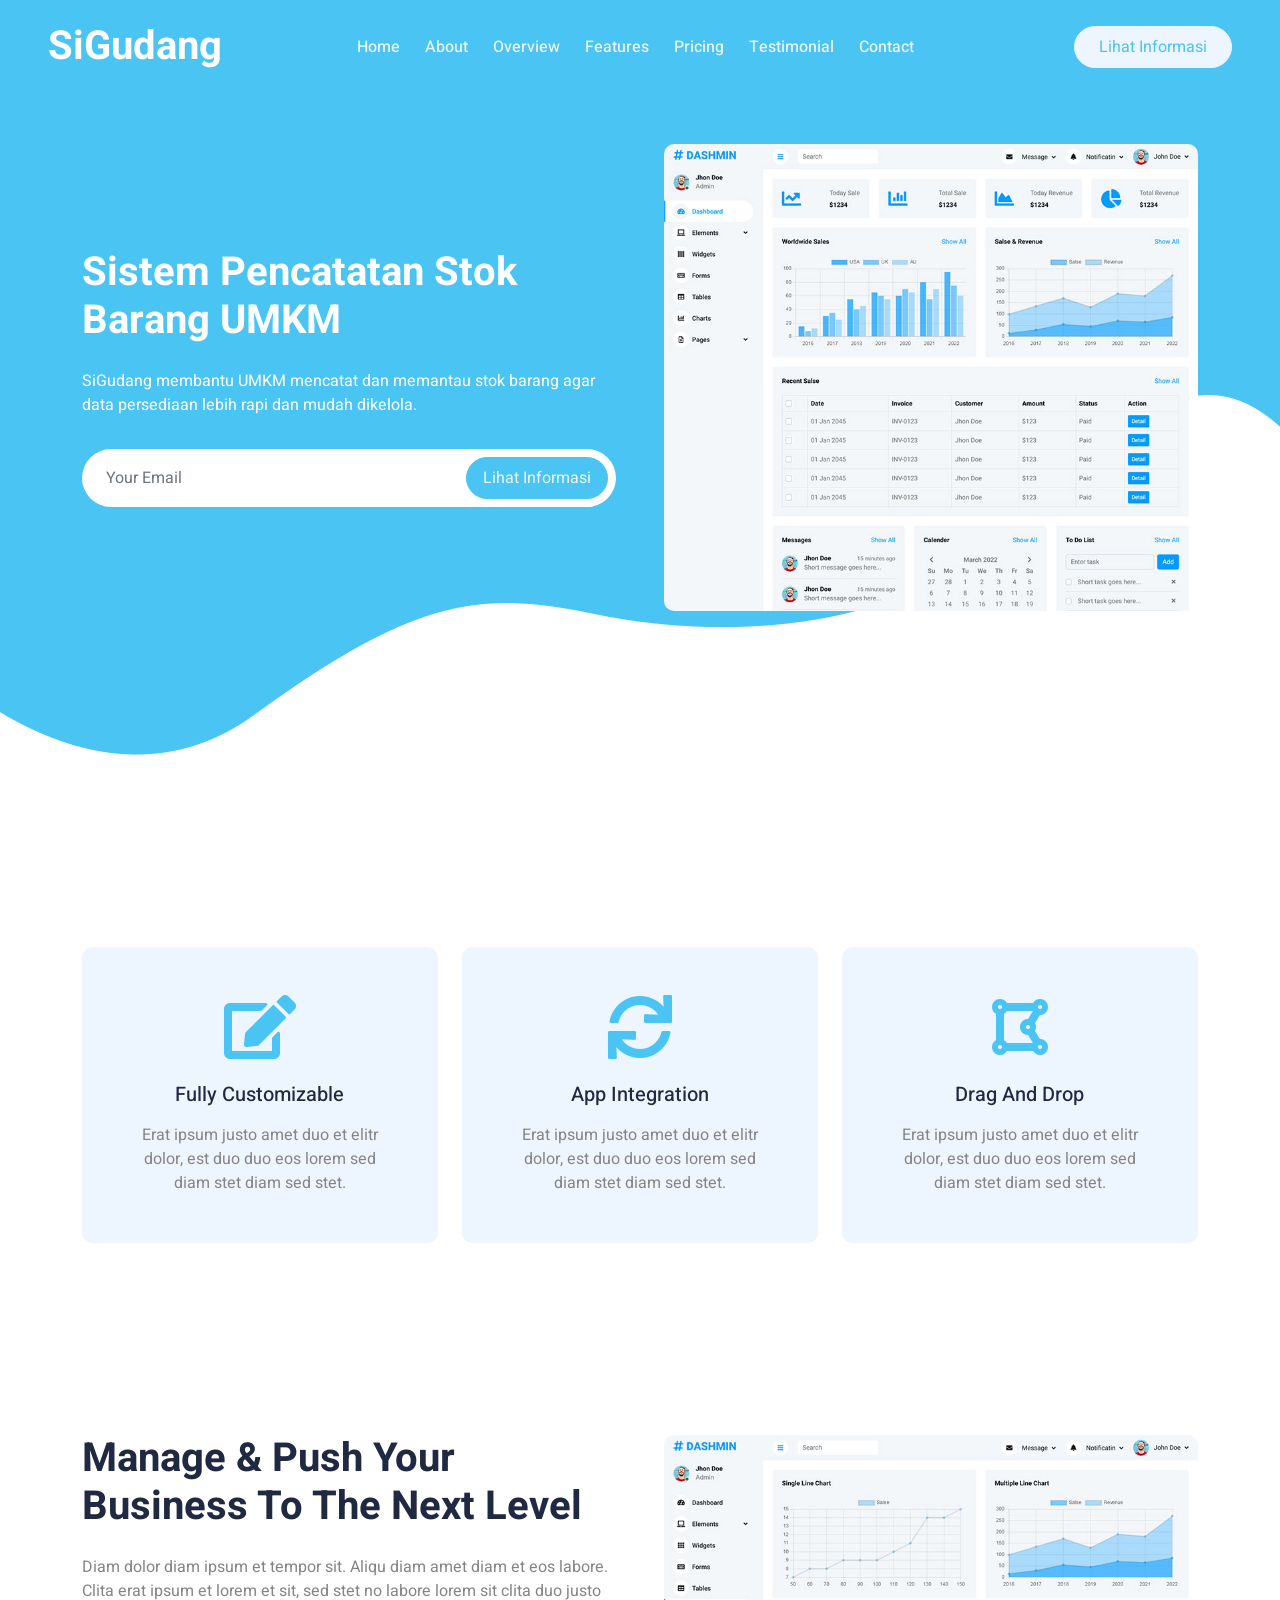
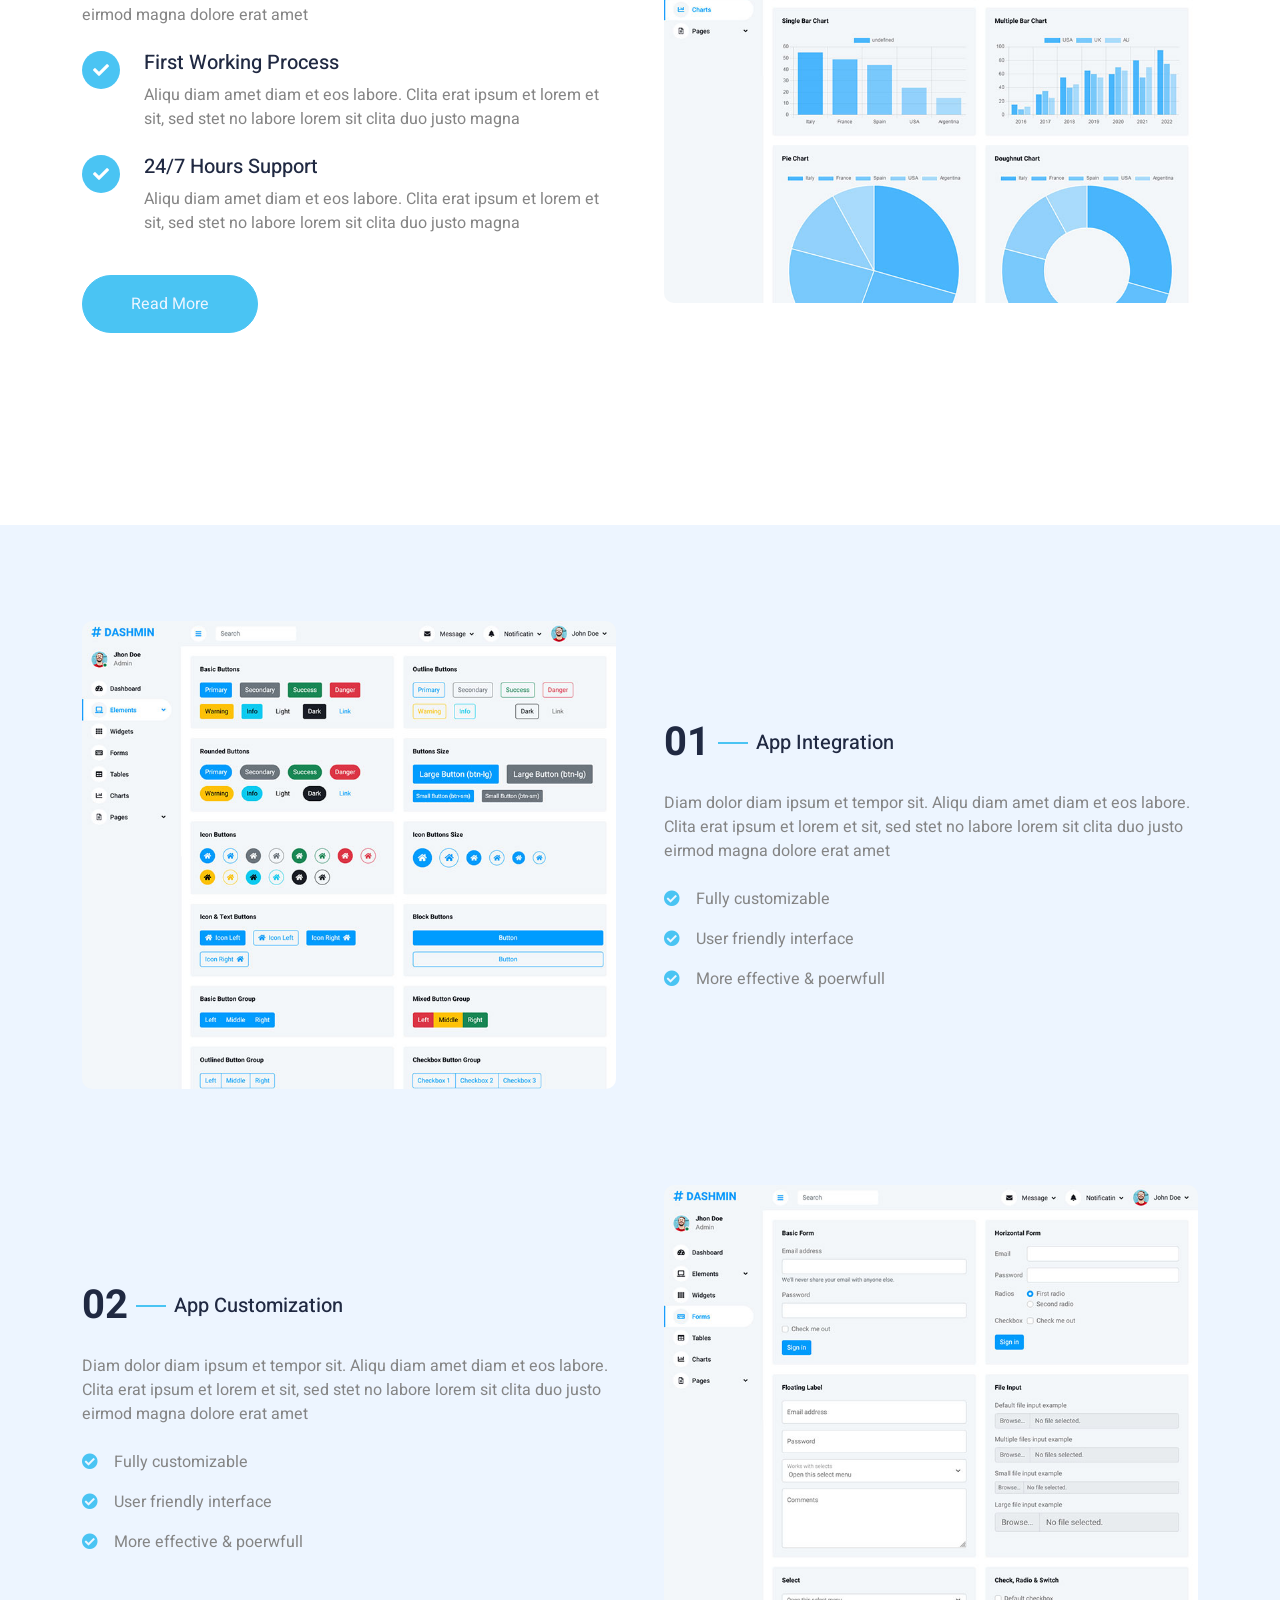
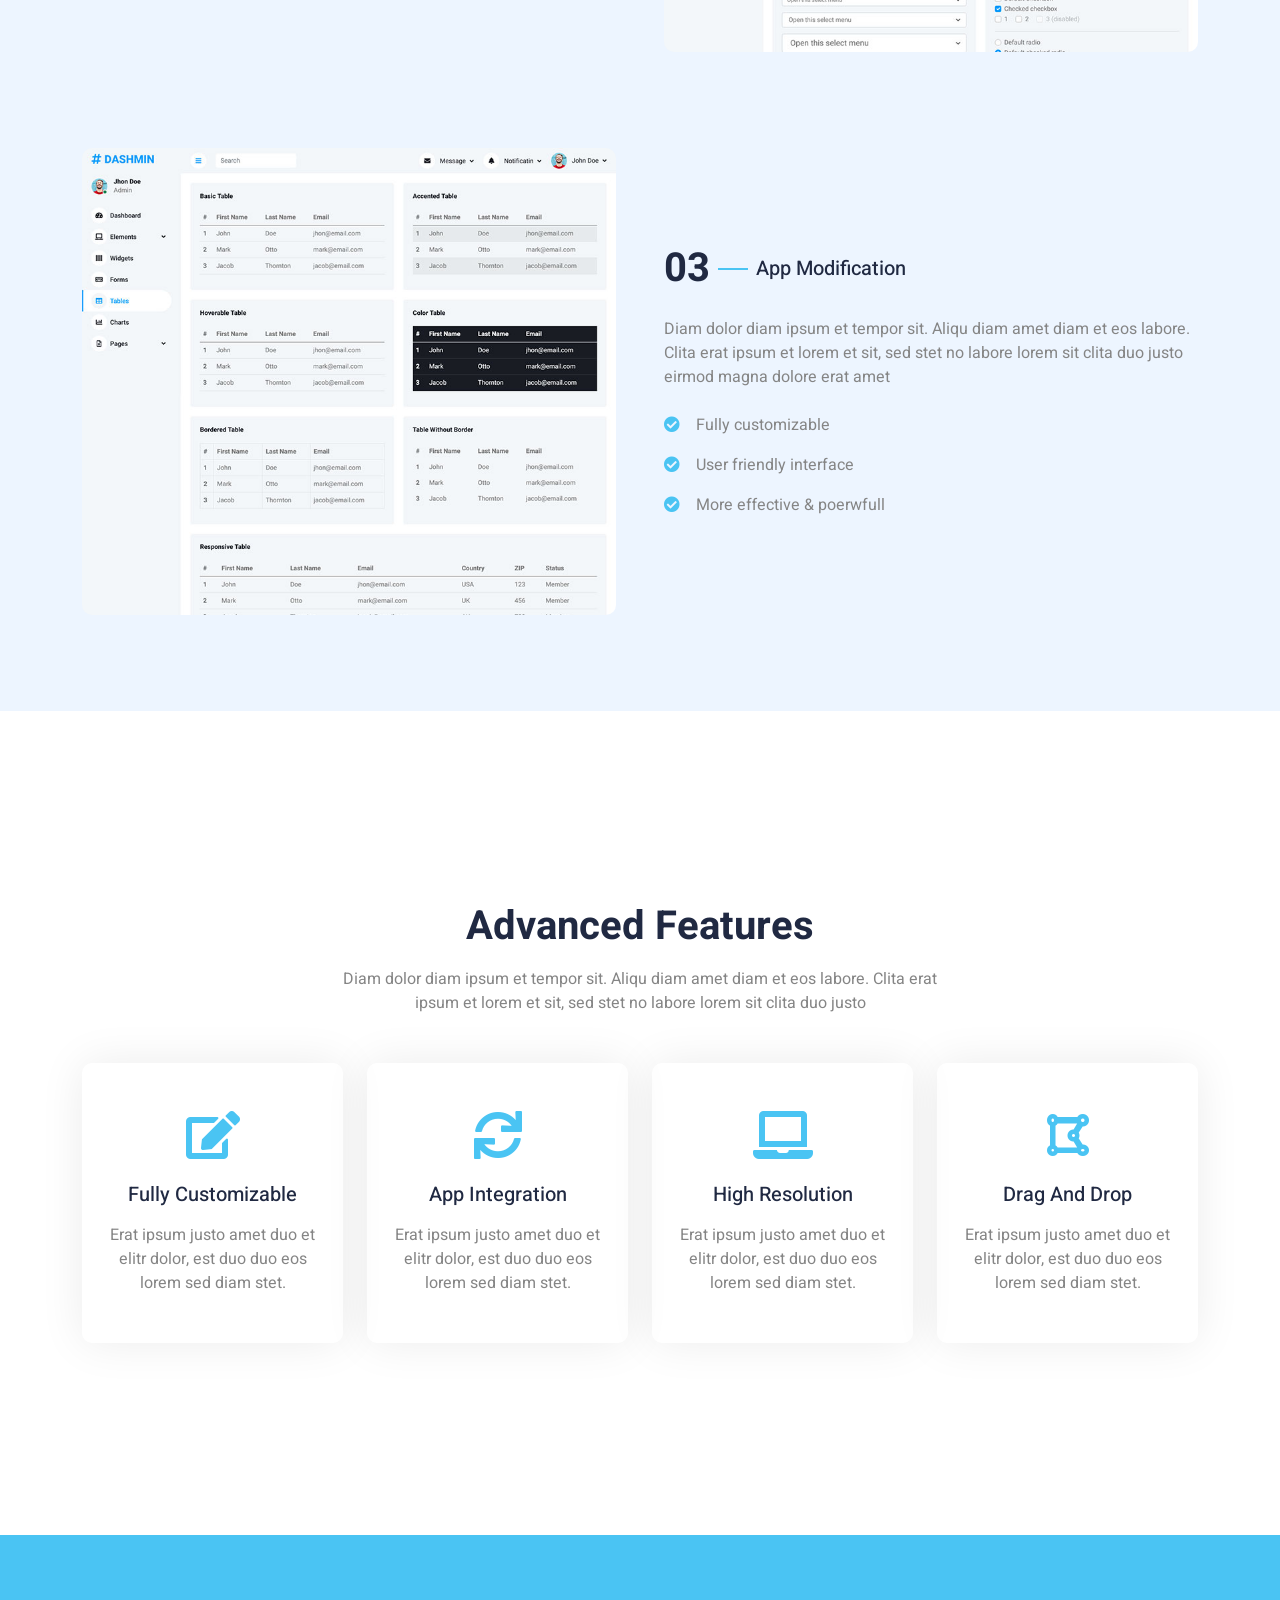
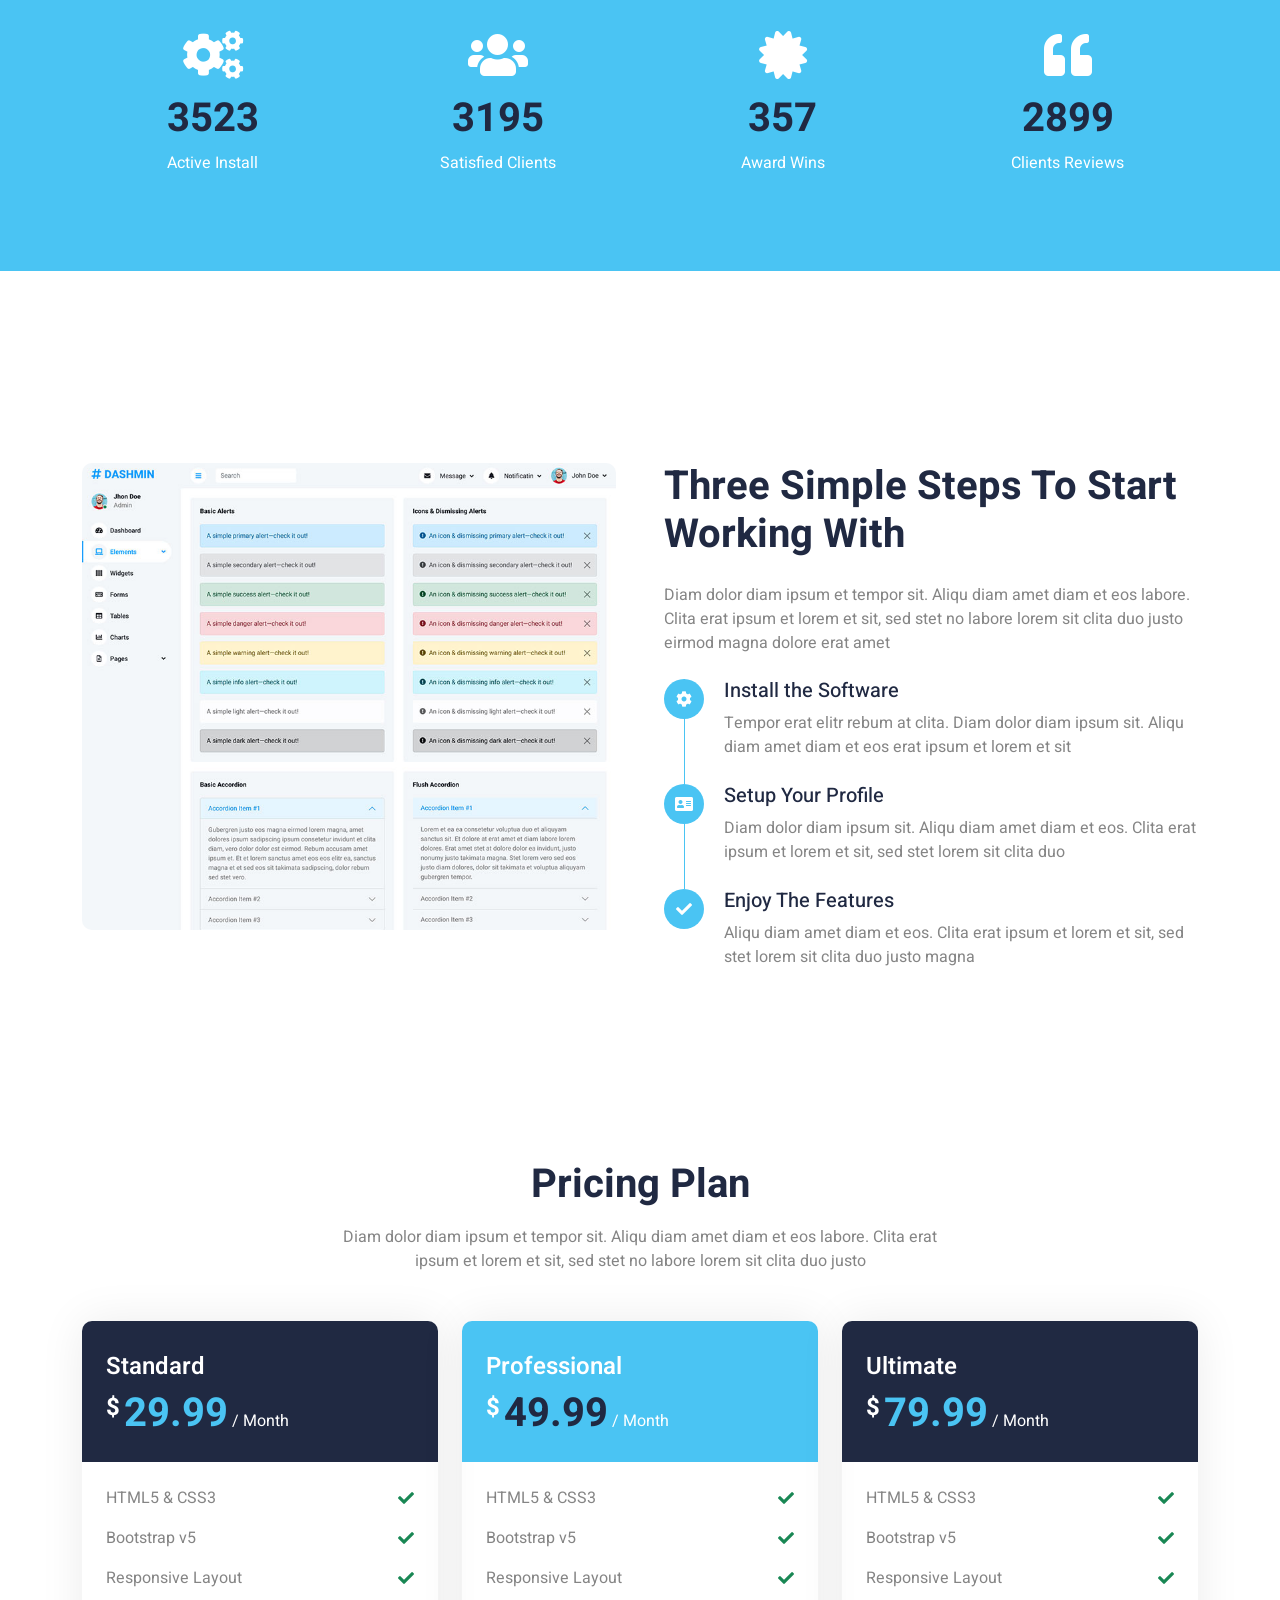
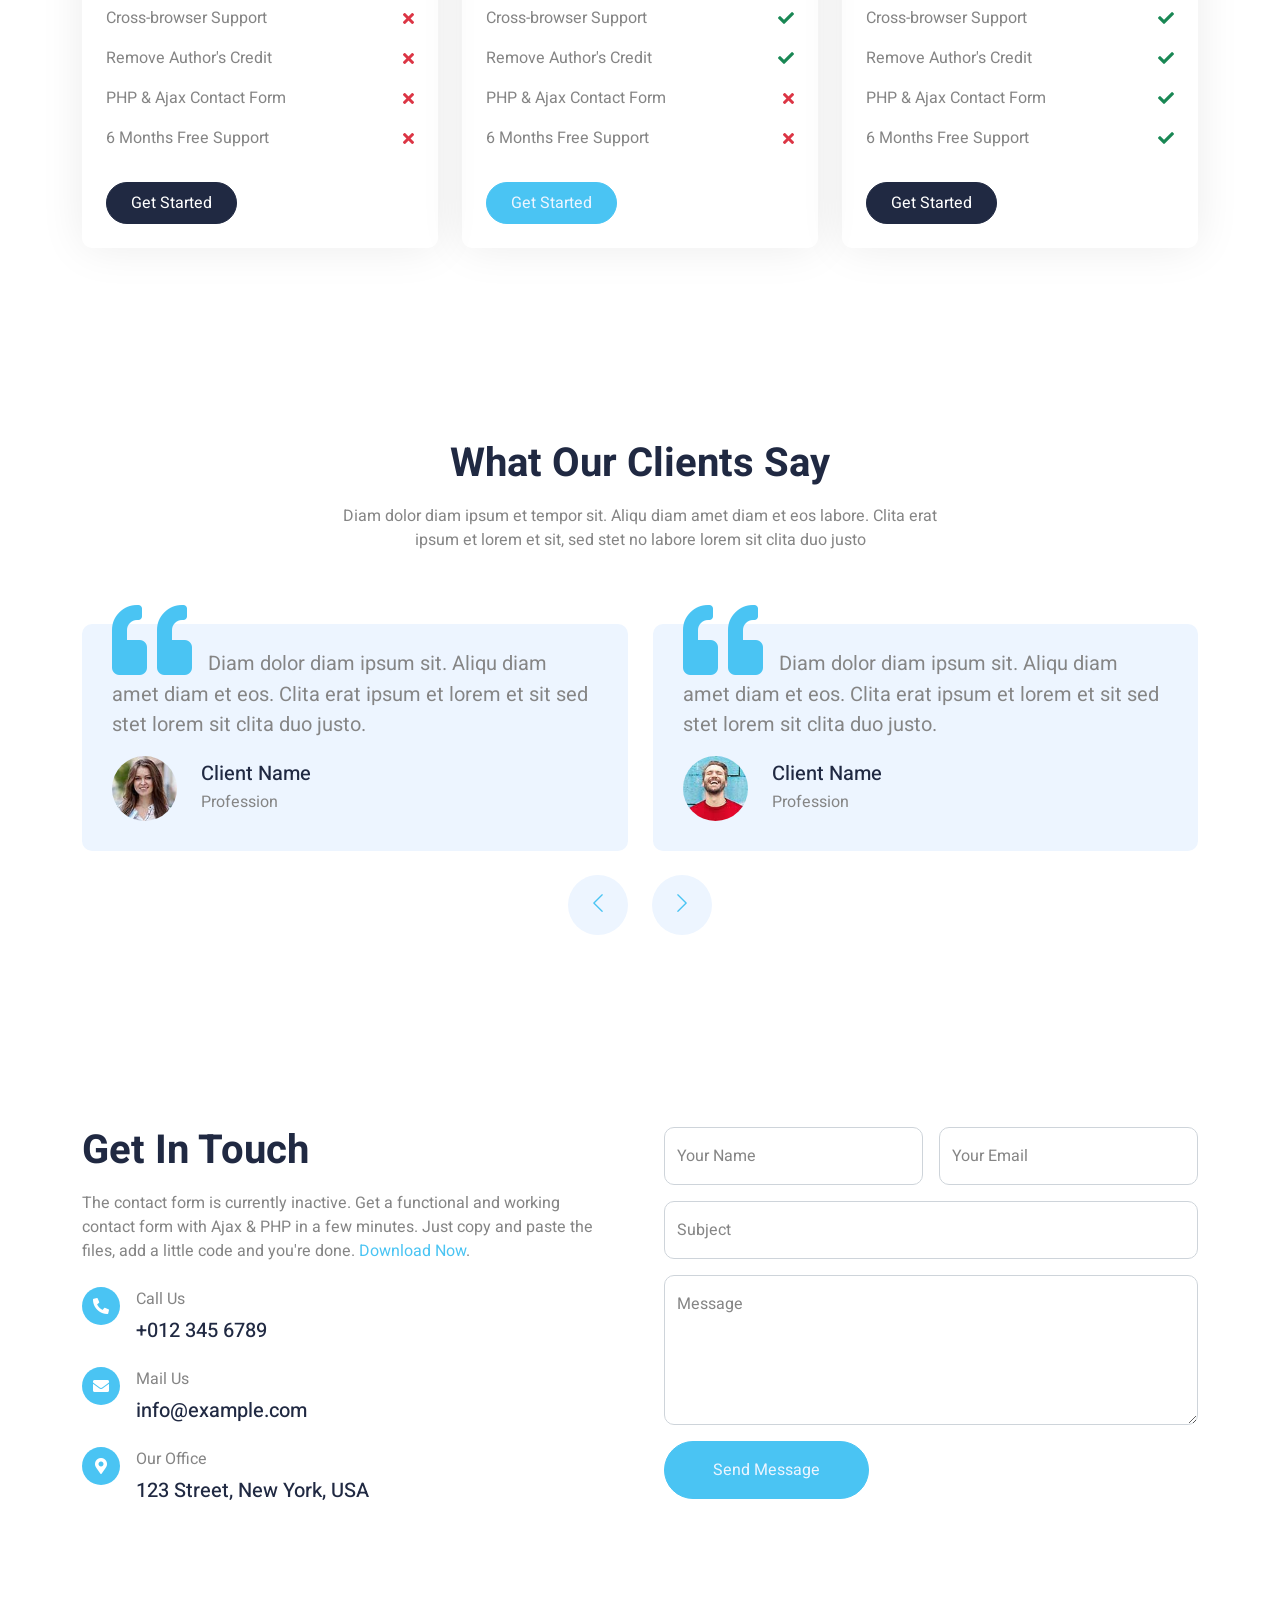
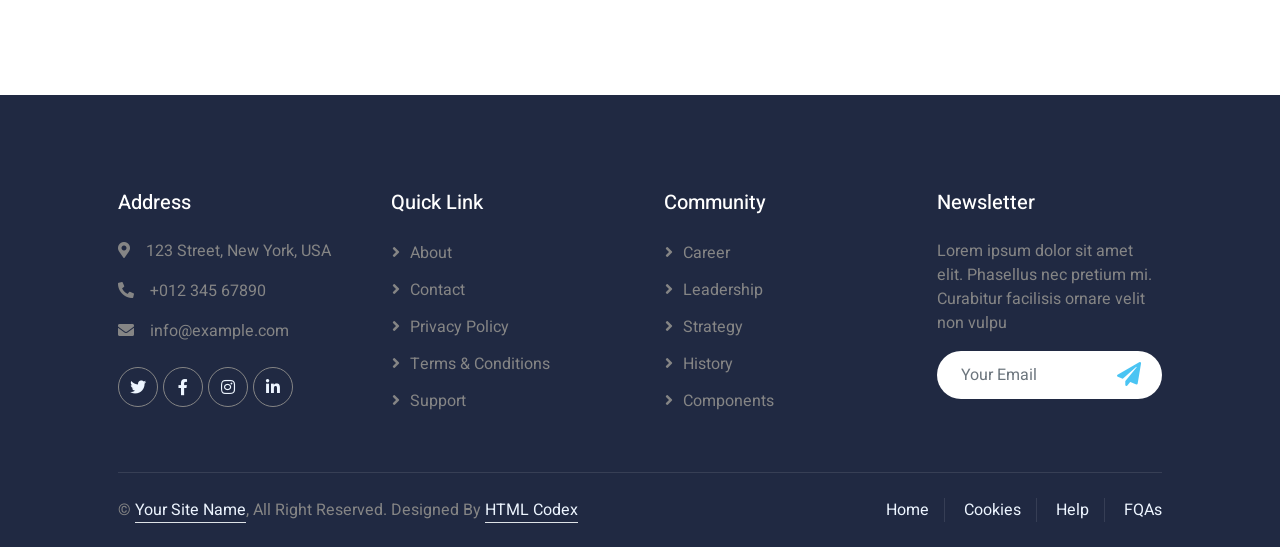
==== public/guest/index.html @ 2789b265 "Add Guest template SiGudang" ====
<!DOCTYPE html>
<html lang="en">

<head>
    <meta charset="utf-8">
    <title>soFFer - Software Landing Page Template</title>
    <meta content="width=device-width, initial-scale=1.0" name="viewport">
    <meta content="" name="keywords">
    <meta content="" name="description">

    <!-- Favicon -->
    <link href="img/favicon.ico" rel="icon">

    <!-- Google Web Fonts -->
    <link rel="preconnect" href="https://fonts.googleapis.com">
    <link rel="preconnect" href="https://fonts.gstatic.com" crossorigin>
    <link href="https://fonts.googleapis.com/css2?family=Heebo:wght@400;500;600;700&display=swap" rel="stylesheet"> 

    <!-- Icon Font Stylesheet -->
    <link href="https://cdnjs.cloudflare.com/ajax/libs/font-awesome/5.10.0/css/all.min.css" rel="stylesheet">
    <link href="https://cdn.jsdelivr.net/npm/bootstrap-icons@1.4.1/font/bootstrap-icons.css" rel="stylesheet">

    <!-- Libraries Stylesheet -->
    <link href="lib/animate/animate.min.css" rel="stylesheet">
    <link href="lib/owlcarousel/assets/owl.carousel.min.css" rel="stylesheet">

    <!-- Customized Bootstrap Stylesheet -->
    <link href="css/bootstrap.min.css" rel="stylesheet">

    <!-- Template Stylesheet -->
    <link href="css/style.css" rel="stylesheet">
</head>

<body>
    <div class="container-xxl bg-white p-0">
        <!-- Spinner Start -->
        <div id="spinner" class="show bg-white position-fixed translate-middle w-100 vh-100 top-50 start-50 d-flex align-items-center justify-content-center">
            <div class="spinner-grow text-primary" style="width: 3rem; height: 3rem;" role="status">
                <span class="sr-only">Loading...</span>
            </div>
        </div>
        <!-- Spinner End -->


        <!-- Navbar & Hero Start -->
        <div class="container-xxl position-relative p-0" id="home">
            <nav class="navbar navbar-expand-lg navbar-light px-4 px-lg-5 py-3 py-lg-0">
                <a href="" class="navbar-brand p-0">
                    <h1 class="m-0">SiGudang</h1>
                    <!-- <img src="img/logo.png" alt="Logo"> -->
                </a>
                <button class="navbar-toggler rounded-pill" type="button" data-bs-toggle="collapse" data-bs-target="#navbarCollapse">
                    <span class="navbar-toggler-icon"></span>
                </button>
                <div class="collapse navbar-collapse" id="navbarCollapse">
                    <div class="navbar-nav mx-auto py-0">
                        <a href="#home" class="nav-item nav-link active">Home</a>
                        <a href="#about" class="nav-item nav-link">About</a>
                        <a href="#overview" class="nav-item nav-link">Overview</a>
                        <a href="#features" class="nav-item nav-link">Features</a>
                        <a href="#pricing" class="nav-item nav-link">Pricing</a>
                        <a href="#testimonial" class="nav-item nav-link">Testimonial</a>
                        <a href="#contact" class="nav-item nav-link">Contact</a>
                    </div>
                    <a href="" class="btn btn-light rounded-pill py-2 px-4 ms-3 d-none d-lg-block">Lihat Informasi</a>
                </div>
            </nav>

            <div class="container-xxl bg-primary hero-header">
                <div class="container">
                    <div class="row g-5 align-items-center">
                        <div class="col-lg-6 text-center text-lg-start">
                            <h1 class="text-white mb-4 animated slideInDown">Sistem Pencatatan Stok Barang UMKM</h1>
                            <p class="text-white pb-3 animated slideInDown">SiGudang membantu UMKM mencatat dan memantau stok barang agar data persediaan lebih rapi dan mudah dikelola.</p>
                            <div class="position-relative w-100 mt-3">
                                <input class="form-control border-0 rounded-pill w-100 ps-4 pe-5" type="text" placeholder="Your Email" style="height: 58px;">
                                <button type="button" class="btn btn-primary rounded-pill py-2 px-3 shadow-none position-absolute top-0 end-0 m-2">Lihat Informasi</button>
                            </div>
                        </div>
                        <div class="col-lg-6 text-center text-lg-start">
                            <img class="img-fluid rounded animated zoomIn" src="img/hero.jpg" alt="">
                        </div>
                    </div>
                </div>
            </div>
        </div>
        <!-- Navbar & Hero End -->


        <!-- Feature Start -->
        <div class="container-xxl py-6">
            <div class="container">
                <div class="row g-4">
                    <div class="col-lg-4 wow fadeInUp" data-wow-delay="0.1s">
                        <div class="feature-item bg-light rounded text-center p-5">
                            <i class="fa fa-4x fa-edit text-primary mb-4"></i>
                            <h5 class="mb-3">Fully Customizable</h5>
                            <p class="m-0">Erat ipsum justo amet duo et elitr dolor, est duo duo eos lorem sed diam stet diam sed stet.</p>
                        </div>
                    </div>
                    <div class="col-lg-4 wow fadeInUp" data-wow-delay="0.3s">
                        <div class="feature-item bg-light rounded text-center p-5">
                            <i class="fa fa-4x fa-sync text-primary mb-4"></i>
                            <h5 class="mb-3">App Integration</h5>
                            <p class="m-0">Erat ipsum justo amet duo et elitr dolor, est duo duo eos lorem sed diam stet diam sed stet.</p>
                        </div>
                    </div>
                    <div class="col-lg-4 wow fadeInUp" data-wow-delay="0.5s">
                        <div class="feature-item bg-light rounded text-center p-5">
                            <i class="fa fa-4x fa-draw-polygon text-primary mb-4"></i>
                            <h5 class="mb-3">Drag And Drop</h5>
                            <p class="m-0">Erat ipsum justo amet duo et elitr dolor, est duo duo eos lorem sed diam stet diam sed stet.</p>
                        </div>
                    </div>
                </div>
            </div>
        </div>
        <!-- Feature End -->


        <!-- About Start -->
        <div class="container-xxl py-6" id="about">
            <div class="container">
                <div class="row g-5 flex-column-reverse flex-lg-row">
                    <div class="col-lg-6 wow fadeInUp" data-wow-delay="0.1s">
                        <h1 class="mb-4">Manage & Push Your Business To The Next Level</h1>
                        <p class="mb-4">Diam dolor diam ipsum et tempor sit. Aliqu diam amet diam et eos labore. Clita erat ipsum et lorem et sit, sed stet no labore lorem sit clita duo justo eirmod magna dolore erat amet</p>
                        <div class="d-flex mb-4">
                            <div class="flex-shrink-0 btn-square rounded-circle bg-primary text-white">
                                <i class="fa fa-check"></i>
                            </div>
                            <div class="ms-4">
                                <h5>First Working Process</h5>
                                <p class="mb-0">Aliqu diam amet diam et eos labore. Clita erat ipsum et lorem et sit, sed stet no labore lorem sit clita duo justo magna</p>
                            </div>
                        </div>
                        <div class="d-flex mb-4">
                            <div class="flex-shrink-0 btn-square rounded-circle bg-primary text-white">
                                <i class="fa fa-check"></i>
                            </div>
                            <div class="ms-4">
                                <h5>24/7 Hours Support</h5>
                                <p class="mb-0">Aliqu diam amet diam et eos labore. Clita erat ipsum et lorem et sit, sed stet no labore lorem sit clita duo justo magna</p>
                            </div>
                        </div>
                        <a href="" class="btn btn-primary py-sm-3 px-sm-5 rounded-pill mt-3">Read More</a>
                    </div>
                    <div class="col-lg-6">
                        <img class="img-fluid rounded wow zoomIn" data-wow-delay="0.5s" src="img/about.jpg">
                    </div>
                </div>
            </div>
        </div>
        <!-- About End -->


        <!-- Overview Start -->
        <div class="container-xxl bg-light my-6 py-5" id="overview">
            <div class="container">
                <div class="row g-5 py-5 align-items-center">
                    <div class="col-lg-6 wow fadeInUp" data-wow-delay="0.1s">
                        <img class="img-fluid rounded" src="img/overview-1.jpg">
                    </div>
                    <div class="col-lg-6 wow fadeInUp" data-wow-delay="0.5s">
                        <div class="d-flex align-items-center mb-4">
                            <h1 class="mb-0">01</h1>
                            <span class="bg-primary mx-2" style="width: 30px; height: 2px;"></span>
                            <h5 class="mb-0">App Integration</h5>
                        </div>
                        <p class="mb-4">Diam dolor diam ipsum et tempor sit. Aliqu diam amet diam et eos labore. Clita erat ipsum et lorem et sit, sed stet no labore lorem sit clita duo justo eirmod magna dolore erat amet</p>
                        <p><i class="fa fa-check-circle text-primary me-3"></i>Fully customizable</p>
                        <p><i class="fa fa-check-circle text-primary me-3"></i>User friendly interface</p>
                        <p class="mb-0"><i class="fa fa-check-circle text-primary me-3"></i>More effective & poerwfull</p>
                    </div>
                </div>
                <div class="row g-5 py-5 align-items-center flex-column-reverse flex-lg-row">
                    <div class="col-lg-6 wow fadeInUp" data-wow-delay="0.5s">
                        <div class="d-flex align-items-center mb-4">
                            <h1 class="mb-0">02</h1>
                            <span class="bg-primary mx-2" style="width: 30px; height: 2px;"></span>
                            <h5 class="mb-0">App Customization</h5>
                        </div>
                        <p class="mb-4">Diam dolor diam ipsum et tempor sit. Aliqu diam amet diam et eos labore. Clita erat ipsum et lorem et sit, sed stet no labore lorem sit clita duo justo eirmod magna dolore erat amet</p>
                        <p><i class="fa fa-check-circle text-primary me-3"></i>Fully customizable</p>
                        <p><i class="fa fa-check-circle text-primary me-3"></i>User friendly interface</p>
                        <p class="mb-0"><i class="fa fa-check-circle text-primary me-3"></i>More effective & poerwfull</p>
                    </div>
                    <div class="col-lg-6 wow fadeInUp" data-wow-delay="0.1s">
                        <img class="img-fluid rounded" src="img/overview-2.jpg">
                    </div>
                </div>
                <div class="row g-5 py-5 align-items-center">
                    <div class="col-lg-6 wow fadeInUp" data-wow-delay="0.1s">
                        <img class="img-fluid rounded" src="img/overview-3.jpg">
                    </div>
                    <div class="col-lg-6 wow fadeInUp" data-wow-delay="0.5s">
                        <div class="d-flex align-items-center mb-4">
                            <h1 class="mb-0">03</h1>
                            <span class="bg-primary mx-2" style="width: 30px; height: 2px;"></span>
                            <h5 class="mb-0">App Modification</h5>
                        </div>
                        <p class="mb-4">Diam dolor diam ipsum et tempor sit. Aliqu diam amet diam et eos labore. Clita erat ipsum et lorem et sit, sed stet no labore lorem sit clita duo justo eirmod magna dolore erat amet</p>
                        <p><i class="fa fa-check-circle text-primary me-3"></i>Fully customizable</p>
                        <p><i class="fa fa-check-circle text-primary me-3"></i>User friendly interface</p>
                        <p class="mb-0"><i class="fa fa-check-circle text-primary me-3"></i>More effective & poerwfull</p>
                    </div>
                </div>
            </div>
        </div>
        <!-- Overview End -->


        <!-- Advanced Feature Start -->
        <div class="container-xxl py-6" id="features">
            <div class="container">
                <div class="mx-auto text-center wow fadeInUp" data-wow-delay="0.1s" style="max-width: 600px;">
                    <h1 class="mb-3">Advanced Features</h1>
                    <p class="mb-5">Diam dolor diam ipsum et tempor sit. Aliqu diam amet diam et eos labore. Clita erat ipsum et lorem et sit, sed stet no labore lorem sit clita duo justo</p>
                </div>
                <div class="row g-4">
                    <div class="col-lg-3 col-md-6 wow fadeInUp" data-wow-delay="0.1s">
                        <div class="advanced-feature-item text-center rounded py-5 px-4">
                            <i class="fa fa-edit fa-3x text-primary mb-4"></i>
                            <h5 class="mb-3">Fully Customizable</h5>
                            <p class="m-0">Erat ipsum justo amet duo et elitr dolor, est duo duo eos lorem sed diam stet.</p>
                        </div>
                    </div>
                    <div class="col-lg-3 col-md-6 wow fadeInUp" data-wow-delay="0.3s">
                        <div class="advanced-feature-item text-center rounded py-5 px-4">
                            <i class="fa fa-sync fa-3x text-primary mb-4"></i>
                            <h5 class="mb-3">App Integration</h5>
                            <p class="m-0">Erat ipsum justo amet duo et elitr dolor, est duo duo eos lorem sed diam stet.</p>
                        </div>
                    </div>
                    <div class="col-lg-3 col-md-6 wow fadeInUp" data-wow-delay="0.5s">
                        <div class="advanced-feature-item text-center rounded py-5 px-4">
                            <i class="fa fa-laptop fa-3x text-primary mb-4"></i>
                            <h5 class="mb-3">High Resolution</h5>
                            <p class="m-0">Erat ipsum justo amet duo et elitr dolor, est duo duo eos lorem sed diam stet.</p>
                        </div>
                    </div>
                    <div class="col-lg-3 col-md-6 wow fadeInUp" data-wow-delay="0.7s">
                        <div class="advanced-feature-item text-center rounded py-5 px-4">
                            <i class="fa fa-draw-polygon fa-3x text-primary mb-4"></i>
                            <h5 class="mb-3">Drag And Drop</h5>
                            <p class="m-0">Erat ipsum justo amet duo et elitr dolor, est duo duo eos lorem sed diam stet.</p>
                        </div>
                    </div>
                </div>
            </div>
        </div>
        <!-- Advanced Feature End -->


        <!-- Facts Start -->
        <div class="container-xxl bg-primary my-6 py-6 wow fadeInUp" data-wow-delay="0.1s">
            <div class="container">
                <div class="row g-4">
                    <div class="col-md-6 col-lg-3 text-center wow fadeIn" data-wow-delay="0.1s">
                        <i class="fa fa-cogs fa-3x text-white mb-3"></i>
                        <h1 class="mb-2" data-toggle="counter-up">7264</h1>
                        <p class="text-white mb-0">Active Install</p>
                    </div>
                    <div class="col-md-6 col-lg-3 text-center wow fadeIn" data-wow-delay="0.3s">
                        <i class="fa fa-users fa-3x text-white mb-3"></i>
                        <h1 class="mb-2" data-toggle="counter-up">6521</h1>
                        <p class="text-white mb-0">Satisfied Clients</p>
                    </div>
                    <div class="col-md-6 col-lg-3 text-center wow fadeIn" data-wow-delay="0.5s">
                        <i class="fa fa-certificate fa-3x text-white mb-3"></i>
                        <h1 class="mb-2" data-toggle="counter-up">729</h1>
                        <p class="text-white mb-0">Award Wins</p>
                    </div>
                    <div class="col-md-6 col-lg-3 text-center wow fadeIn" data-wow-delay="0.7s">
                        <i class="fa fa-quote-left fa-3x text-white mb-3"></i>
                        <h1 class="mb-2" data-toggle="counter-up">5917</h1>
                        <p class="text-white mb-0">Clients Reviews</p>
                    </div>
                </div>
            </div>
        </div>
        <!-- Facts End -->


        <!-- Process Start -->
        <div class="container-xxl py-6">
            <div class="container">
                <div class="row g-5">
                    <div class="col-lg-6 wow fadeInUp" data-wow-delay="0.1s">
                        <img class="img-fluid rounded" src="img/process.jpg">
                    </div>
                    <div class="col-lg-6 wow fadeInUp" data-wow-delay="0.5s">
                        <h1 class="mb-4">Three Simple Steps To Start Working With</h1>
                        <p class="mb-4">Diam dolor diam ipsum et tempor sit. Aliqu diam amet diam et eos labore. Clita erat ipsum et lorem et sit, sed stet no labore lorem sit clita duo justo eirmod magna dolore erat amet</p>
                        <ul class="process mb-0">
                            <li>
                                <span><i class="fa fa-cog"></i></span>
                                <div>
                                    <h5>Install the Software</h5>
                                    <p>Tempor erat elitr rebum at clita. Diam dolor diam ipsum sit. Aliqu diam amet diam et eos erat ipsum et lorem et sit</p>
                                </div>
                            </li>
                            <li>
                                <span><i class="fa fa-address-card"></i></span>
                                <div>
                                    <h5>Setup Your Profile</h5>
                                    <p>Diam dolor diam ipsum sit. Aliqu diam amet diam et eos. Clita erat ipsum et lorem et sit, sed stet lorem sit clita duo</p>
                                </div>
                            </li>
                            <li>
                                <span><i class="fa fa-check"></i></span>
                                <div>
                                    <h5>Enjoy The Features</h5>
                                    <p>Aliqu diam amet diam et eos. Clita erat ipsum et lorem et sit, sed stet lorem sit clita duo justo magna</p>
                                </div>
                            </li>
                        </ul>
                    </div>
                </div>
            </div>
        </div>
        <!-- Process End -->


        <!-- Pricing Start -->
        <div class="container-xxl py-6" id="pricing">
            <div class="container">
                <div class="mx-auto text-center wow fadeInUp" data-wow-delay="0.1s" style="max-width: 600px;">
                    <h1 class="mb-3">Pricing Plan</h1>
                    <p class="mb-5">Diam dolor diam ipsum et tempor sit. Aliqu diam amet diam et eos labore. Clita erat ipsum et lorem et sit, sed stet no labore lorem sit clita duo justo</p>
                </div>
                <div class="row g-4">
                    <div class="col-lg-4 col-md-6 wow fadeInUp" data-wow-delay="0.1s">
                        <div class="price-item rounded overflow-hidden">
                            <div class="bg-dark p-4">
                                <h4 class="text-white mt-2">Standard</h4>
                                <div class="text-white">
                                    <span class="align-top fs-4 fw-bold">$</span>
                                    <h1 class="d-inline display-6 text-primary mb-0"> 29.99</h1>
                                    <span class="align-baseline">/ Month</span>
                                </div>
                            </div>
                            <div class="p-4">
                                <div class="d-flex justify-content-between mb-3"><span>HTML5 & CSS3</span><i class="fa fa-check text-success pt-1"></i></div>
                                <div class="d-flex justify-content-between mb-3"><span>Bootstrap v5</span><i class="fa fa-check text-success pt-1"></i></div>
                                <div class="d-flex justify-content-between mb-3"><span>Responsive Layout</span><i class="fa fa-check text-success pt-1"></i></div>
                                <div class="d-flex justify-content-between mb-3"><span>Cross-browser Support</span><i class="fa fa-times text-danger pt-1"></i></div>
                                <div class="d-flex justify-content-between mb-3"><span>Remove Author's Credit</span><i class="fa fa-times text-danger pt-1"></i></div>
                                <div class="d-flex justify-content-between mb-3"><span>PHP & Ajax Contact Form</span><i class="fa fa-times text-danger pt-1"></i></div>
                                <div class="d-flex justify-content-between mb-3"><span>6 Months Free Support</span><i class="fa fa-times text-danger pt-1"></i></div>
                                <a href="" class="btn btn-dark rounded-pill py-2 px-4 mt-3">Get Started</a>
                            </div>
                        </div>
                    </div>
                    <div class="col-lg-4 col-md-6 wow fadeInUp" data-wow-delay="0.3s">
                        <div class="price-item rounded overflow-hidden">
                            <div class="bg-primary p-4">
                                <h4 class="text-white mt-2">Professional</h4>
                                <div class="text-white">
                                    <span class="align-top fs-4 fw-bold">$</span>
                                    <h1 class="d-inline display-6 text-dark mb-0"> 49.99</h1>
                                    <span class="align-baseline">/ Month</span>
                                </div>
                            </div>
                            <div class="p-4">
                                <div class="d-flex justify-content-between mb-3"><span>HTML5 & CSS3</span><i class="fa fa-check text-success pt-1"></i></div>
                                <div class="d-flex justify-content-between mb-3"><span>Bootstrap v5</span><i class="fa fa-check text-success pt-1"></i></div>
                                <div class="d-flex justify-content-between mb-3"><span>Responsive Layout</span><i class="fa fa-check text-success pt-1"></i></div>
                                <div class="d-flex justify-content-between mb-3"><span>Cross-browser Support</span><i class="fa fa-check text-success pt-1"></i></div>
                                <div class="d-flex justify-content-between mb-3"><span>Remove Author's Credit</span><i class="fa fa-check text-success pt-1"></i></div>
                                <div class="d-flex justify-content-between mb-3"><span>PHP & Ajax Contact Form</span><i class="fa fa-times text-danger pt-1"></i></div>
                                <div class="d-flex justify-content-between mb-3"><span>6 Months Free Support</span><i class="fa fa-times text-danger pt-1"></i></div>
                                <a href="" class="btn btn-primary rounded-pill py-2 px-4 mt-3">Get Started</a>
                            </div>
                        </div>
                    </div>
                    <div class="col-lg-4 col-md-6 wow fadeInUp" data-wow-delay="0.5s">
                        <div class="price-item rounded overflow-hidden">
                            <div class="bg-dark p-4">
                                <h4 class="text-white mt-2">Ultimate</h4>
                                <div class="text-white">
                                    <span class="align-top fs-4 fw-bold">$</span>
                                    <h1 class="d-inline display-6 text-primary mb-0"> 79.99</h1>
                                    <span class="align-baseline">/ Month</span>
                                </div>
                            </div>
                            <div class="p-4">
                                <div class="d-flex justify-content-between mb-3"><span>HTML5 & CSS3</span><i class="fa fa-check text-success pt-1"></i></div>
                                <div class="d-flex justify-content-between mb-3"><span>Bootstrap v5</span><i class="fa fa-check text-success pt-1"></i></div>
                                <div class="d-flex justify-content-between mb-3"><span>Responsive Layout</span><i class="fa fa-check text-success pt-1"></i></div>
                                <div class="d-flex justify-content-between mb-3"><span>Cross-browser Support</span><i class="fa fa-check text-success pt-1"></i></div>
                                <div class="d-flex justify-content-between mb-3"><span>Remove Author's Credit</span><i class="fa fa-check text-success pt-1"></i></div>
                                <div class="d-flex justify-content-between mb-3"><span>PHP & Ajax Contact Form</span><i class="fa fa-check text-success pt-1"></i></div>
                                <div class="d-flex justify-content-between mb-3"><span>6 Months Free Support</span><i class="fa fa-check text-success pt-1"></i></div>
                                <a href="" class="btn btn-dark rounded-pill py-2 px-4 mt-3">Get Started</a>
                            </div>
                        </div>
                    </div>
                </div>
            </div>
        </div>
        <!-- Pricing End -->


        <!-- Testimonial Start -->
        <div class="container-xxl py-6" id="testimonial">
            <div class="container">
                <div class="mx-auto text-center wow fadeInUp" data-wow-delay="0.1s" style="max-width: 600px;">
                    <h1 class="mb-3">What Our Clients Say</h1>
                    <p class="mb-5">Diam dolor diam ipsum et tempor sit. Aliqu diam amet diam et eos labore. Clita erat ipsum et lorem et sit, sed stet no labore lorem sit clita duo justo</p>
                </div>
                <div class="owl-carousel testimonial-carousel wow fadeInUp" data-wow-delay="0.1s">
                    <div class="testimonial-item bg-light rounded my-4">
                        <p class="fs-5"><i class="fa fa-quote-left fa-4x text-primary mt-n4 me-3"></i>Diam dolor diam ipsum sit. Aliqu diam amet diam et eos. Clita erat ipsum et lorem et sit sed stet lorem sit clita duo justo.</p>
                        <div class="d-flex align-items-center">
                            <img class="img-fluid flex-shrink-0 rounded-circle" src="img/testimonial-1.jpg" style="width: 65px; height: 65px;">
                            <div class="ps-4">
                                <h5 class="mb-1">Client Name</h5>
                                <span>Profession</span>
                            </div>
                        </div>
                    </div>
                    <div class="testimonial-item bg-light rounded my-4">
                        <p class="fs-5"><i class="fa fa-quote-left fa-4x text-primary mt-n4 me-3"></i>Diam dolor diam ipsum sit. Aliqu diam amet diam et eos. Clita erat ipsum et lorem et sit sed stet lorem sit clita duo justo.</p>
                        <div class="d-flex align-items-center">
                            <img class="img-fluid flex-shrink-0 rounded-circle" src="img/testimonial-2.jpg" style="width: 65px; height: 65px;">
                            <div class="ps-4">
                                <h5 class="mb-1">Client Name</h5>
                                <span>Profession</span>
                            </div>
                        </div>
                    </div>
                    <div class="testimonial-item bg-light rounded my-4">
                        <p class="fs-5"><i class="fa fa-quote-left fa-4x text-primary mt-n4 me-3"></i>Diam dolor diam ipsum sit. Aliqu diam amet diam et eos. Clita erat ipsum et lorem et sit sed stet lorem sit clita duo justo.</p>
                        <div class="d-flex align-items-center">
                            <img class="img-fluid flex-shrink-0 rounded-circle" src="img/testimonial-3.jpg" style="width: 65px; height: 65px;">
                            <div class="ps-4">
                                <h5 class="mb-1">Client Name</h5>
                                <span>Profession</span>
                            </div>
                        </div>
                    </div>
                </div>
            </div>
        </div>
        <!-- Testimonial End -->


        <!-- Contact Start -->
        <div class="container-xxl py-6" id="contact">
            <div class="container">
                <div class="row g-5">
                    <div class="col-lg-6 wow fadeInUp" data-wow-delay="0.1s">
                        <h1 class="mb-3">Get In Touch</h1>
                        <p class="mb-4">The contact form is currently inactive. Get a functional and working contact form with Ajax & PHP in a few minutes. Just copy and paste the files, add a little code and you're done. <a href="https://htmlcodex.com/contact-form">Download Now</a>.</p>
                        <div class="d-flex mb-4">
                            <div class="flex-shrink-0 btn-square rounded-circle bg-primary text-white">
                                <i class="fa fa-phone-alt"></i>
                            </div>
                            <div class="ms-3">
                                <p class="mb-2">Call Us</p>
                                <h5 class="mb-0">+012 345 6789</h5>
                            </div>
                        </div>
                        <div class="d-flex mb-4">
                            <div class="flex-shrink-0 btn-square rounded-circle bg-primary text-white">
                                <i class="fa fa-envelope"></i>
                            </div>
                            <div class="ms-3">
                                <p class="mb-2">Mail Us</p>
                                <h5 class="mb-0">info@example.com</h5>
                            </div>
                        </div>
                        <div class="d-flex mb-0">
                            <div class="flex-shrink-0 btn-square rounded-circle bg-primary text-white">
                                <i class="fa fa-map-marker-alt"></i>
                            </div>
                            <div class="ms-3">
                                <p class="mb-2">Our Office</p>
                                <h5 class="mb-0">123 Street, New York, USA</h5>
                            </div>
                        </div>
                    </div>
                    <div class="col-lg-6 wow fadeInUp" data-wow-delay="0.5s">
                        <form>
                            <div class="row g-3">
                                <div class="col-md-6">
                                    <div class="form-floating">
                                        <input type="text" class="form-control" id="name" placeholder="Your Name">
                                        <label for="name">Your Name</label>
                                    </div>
                                </div>
                                <div class="col-md-6">
                                    <div class="form-floating">
                                        <input type="email" class="form-control" id="email" placeholder="Your Email">
                                        <label for="email">Your Email</label>
                                    </div>
                                </div>
                                <div class="col-12">
                                    <div class="form-floating">
                                        <input type="text" class="form-control" id="subject" placeholder="Subject">
                                        <label for="subject">Subject</label>
                                    </div>
                                </div>
                                <div class="col-12">
                                    <div class="form-floating">
                                        <textarea class="form-control" placeholder="Leave a message here" id="message" style="height: 150px"></textarea>
                                        <label for="message">Message</label>
                                    </div>
                                </div>
                                <div class="col-12">
                                    <button class="btn btn-primary rounded-pill py-3 px-5" type="submit">Send Message</button>
                                </div>
                            </div>
                        </form>
                    </div>
                </div>
            </div>
        </div>
        <!-- Contact End -->
        

        <!-- Footer Start -->
        <div class="container-fluid bg-dark text-body footer wow fadeIn" data-wow-delay="0.1s">
            <div class="container py-5 px-lg-5">
                <div class="row g-5">
                    <div class="col-md-6 col-lg-3">
                        <p class="section-title text-white h5 mb-4">Address<span></span></p>
                        <p><i class="fa fa-map-marker-alt me-3"></i>123 Street, New York, USA</p>
                        <p><i class="fa fa-phone-alt me-3"></i>+012 345 67890</p>
                        <p><i class="fa fa-envelope me-3"></i>info@example.com</p>
                        <div class="d-flex pt-2">
                            <a class="btn btn-outline-light btn-social" href=""><i class="fab fa-twitter"></i></a>
                            <a class="btn btn-outline-light btn-social" href=""><i class="fab fa-facebook-f"></i></a>
                            <a class="btn btn-outline-light btn-social" href=""><i class="fab fa-instagram"></i></a>
                            <a class="btn btn-outline-light btn-social" href=""><i class="fab fa-linkedin-in"></i></a>
                        </div>
                    </div>
                    <div class="col-md-6 col-lg-3">
                        <p class="section-title text-white h5 mb-4">Quick Link<span></span></p>
                        <a class="btn btn-link" href="">About</a>
                        <a class="btn btn-link" href="">Contact</a>
                        <a class="btn btn-link" href="">Privacy Policy</a>
                        <a class="btn btn-link" href="">Terms & Conditions</a>
                        <a class="btn btn-link" href="">Support</a>
                    </div>
                    <div class="col-md-6 col-lg-3">
                        <p class="section-title text-white h5 mb-4">Community<span></span></p>
                        <a class="btn btn-link" href="">Career</a>
                        <a class="btn btn-link" href="">Leadership</a>
                        <a class="btn btn-link" href="">Strategy</a>
                        <a class="btn btn-link" href="">History</a>
                        <a class="btn btn-link" href="">Components</a>
                    </div>
                    <div class="col-md-6 col-lg-3">
                        <p class="section-title text-white h5 mb-4">Newsletter<span></span></p>
                        <p>Lorem ipsum dolor sit amet elit. Phasellus nec pretium mi. Curabitur facilisis ornare velit non vulpu</p>
                        <div class="position-relative w-100 mt-3">
                            <input class="form-control border-0 rounded-pill w-100 ps-4 pe-5" type="text" placeholder="Your Email" style="height: 48px;">
                            <button type="button" class="btn shadow-none position-absolute top-0 end-0 mt-1 me-2"><i class="fa fa-paper-plane text-primary fs-4"></i></button>
                        </div>
                    </div>
                </div>
            </div>
            <div class="container px-lg-5">
                <div class="copyright">
                    <div class="row">
                        <div class="col-md-6 text-center text-md-start mb-3 mb-md-0">
                            &copy; <a class="border-bottom" href="#">Your Site Name</a>, All Right Reserved. 
							
							<!--/*** This template is free as long as you keep the footer author’s credit link/attribution link/backlink. If you'd like to use the template without the footer author’s credit link/attribution link/backlink, you can purchase the Credit Removal License from "https://htmlcodex.com/credit-removal". Thank you for your support. ***/-->
							Designed By <a class="border-bottom" href="https://htmlcodex.com">HTML Codex</a>
                        </div>
                        <div class="col-md-6 text-center text-md-end">
                            <div class="footer-menu">
                                <a href="">Home</a>
                                <a href="">Cookies</a>
                                <a href="">Help</a>
                                <a href="">FQAs</a>
                            </div>
                        </div>
                    </div>
                </div>
            </div>
        </div>
        <!-- Footer End -->


        <!-- Back to Top -->
        <a href="#" class="btn btn-lg btn-primary btn-lg-square back-to-top"><i class="bi bi-arrow-up"></i></a>
    </div>

    <!-- JavaScript Libraries -->
    <script src="https://code.jquery.com/jquery-3.4.1.min.js"></script>
    <script src="https://cdn.jsdelivr.net/npm/bootstrap@5.0.0/dist/js/bootstrap.bundle.min.js"></script>
    <script src="lib/wow/wow.min.js"></script>
    <script src="lib/easing/easing.min.js"></script>
    <script src="lib/waypoints/waypoints.min.js"></script>
    <script src="lib/counterup/counterup.min.js"></script>
    <script src="lib/owlcarousel/owl.carousel.min.js"></script>

    <!-- Template Javascript -->
    <script src="js/main.js"></script>
</body>

</html>
---- public/guest/css/style.css ----
/********** Template CSS **********/
:root {
    --primary: #4AC4F3;
    --light: #EDF5FF;
    --dark: #202942;
}


/*** Spinner ***/
#spinner {
    opacity: 0;
    visibility: hidden;
    transition: opacity .5s ease-out, visibility 0s linear .5s;
    z-index: 99999;
}

#spinner.show {
    transition: opacity .5s ease-out, visibility 0s linear 0s;
    visibility: visible;
    opacity: 1;
}

.back-to-top {
    position: fixed;
    display: none;
    right: 45px;
    bottom: 45px;
    z-index: 99;
}

.my-6 {
    margin-top: 6rem;
    margin-bottom: 6rem;
}

.py-6 {
    padding-top: 6rem;
    padding-bottom: 6rem;
}


/*** Heading ***/
h1,
h2,
.fw-bold {
    font-weight: 700 !important;
}

h3,
h4,
.fw-semi-bold {
    font-weight: 600 !important;
}

h5,
h6,
.fw-medium {
    font-weight: 500 !important;
}


/*** Button ***/
.btn {
    transition: .5s;
}

.btn:hover {
    box-shadow: 0 0 10px rgba(0, 0, 0, .5);
}

.btn.btn-primary {
    color: var(--light);
}

.btn.btn-light {
    color: var(--primary);
}

.btn-square {
    width: 38px;
    height: 38px;
}

.btn-sm-square {
    width: 32px;
    height: 32px;
}

.btn-lg-square {
    width: 48px;
    height: 48px;
}

.btn-square,
.btn-sm-square,
.btn-lg-square {
    padding: 0;
    display: flex;
    align-items: center;
    justify-content: center;
    font-weight: normal;
    border-radius: 50px;
}


/*** Navbar ***/
.navbar .dropdown-toggle::after {
    border: none;
    content: "\f067";
    font-family: "Font Awesome 5 Free";
    font-size: 10px;
    font-weight: bold;
    vertical-align: middle;
    margin-left: 8px;
}

.navbar .navbar-nav .nav-link {
    position: relative;
    margin-right: 25px;
    padding: 35px 0;
    font-weight: 500;
    color: var(--light);
    outline: none;
    transition: .5s;
}

.navbar .navbar-nav .nav-link:hover,
.navbar .navbar-nav .nav-link.active {
    color: var(--light);
}

.sticky-top.navbar .navbar-nav .nav-link {
    padding: 20px 0;
    color: var(--dark);
}

.sticky-top.navbar .navbar-nav .nav-link:hover,
.sticky-top.navbar .navbar-nav .nav-link.active {
    color: var(--primary);
}

.navbar .navbar-brand h1 {
    color: #FFFFFF;
}

.navbar .navbar-brand img {
    max-height: 60px;
    transition: .5s;
}

.sticky-top.navbar .navbar-brand img {
    max-height: 45px;
}

@media (max-width: 991.98px) {
    .sticky-top.navbar {
        position: relative;
        background: #FFFFFF;
    }

    .navbar .navbar-collapse {
        margin-top: 15px;
        border-top: 1px solid #DDDDDD;
    }

    .navbar .navbar-nav .nav-link,
    .sticky-top.navbar .navbar-nav .nav-link {
        padding: 10px 0;
        margin-left: 0;
        color: var(--dark);
    }

    .navbar .navbar-nav .nav-link:hover,
    .navbar .navbar-nav .nav-link.active {
        color: var(--primary);
    }

    .navbar .navbar-brand h1 {
        color: var(--primary);
    }

    .navbar-light .navbar-brand img {
        max-height: 45px;
    }
}

@media (min-width: 992px) {
    .navbar {
        position: absolute;
        width: 100%;
        top: 0;
        left: 0;
        z-index: 999;
    }
    
    .sticky-top.navbar {
        position: fixed;
        background: #FFFFFF;
    }

    .sticky-top.navbar .navbar-brand h1 {
        color: var(--primary);
    }

    .navbar .navbar-nav .nav-item .dropdown-menu {
        display: block;
        border: none;
        margin-top: 0;
        top: 150%;
        opacity: 0;
        visibility: hidden;
        transition: .5s;
    }

    .navbar .navbar-nav .nav-item:hover .dropdown-menu {
        top: 100%;
        visibility: visible;
        transition: .5s;
        opacity: 1;
    }

    .sticky-top.navbar .btn {
        color: var(--light);
        background: var(--primary);
        border-color: var(--primary);
    }
}


/*** Hero Header ***/
.hero-header {
    margin-bottom: 6rem;
    padding: 9rem 0;
    background: url(../img/bg-bottom.png) center bottom no-repeat;
}

@media (max-width: 991.98px) {
    .hero-header {
        padding: 6rem 0 9rem 0;
    }
}


/*** Feature ***/
.feature-item,
.advanced-feature-item {
    height: 100%;
    transition: .5s;
}

.feature-item:hover {
    margin-top: -15px;
}

.advanced-feature-item {
    box-shadow: 0 0 45px rgba(0, 0, 0, .08);
}

.advanced-feature-item * {
    transition: .5s;
}

.advanced-feature-item:hover {
    background: var(--primary);
}

.advanced-feature-item:hover * {
    color: #FFFFFF !important;
}


/*** Process ***/
.process {
    padding: 0;
    list-style: none;
}

.process li {
    position: relative;
    display: flex;
    padding-bottom: 25px;
}

.process li::after {
    position: absolute;
    content: "";
    width: 1px;
    height: 100%;
    top: 0;
    left: 20px;
    background: var(--primary);
}

.process li:last-child {
    padding-bottom: 0;
}

.process li:last-child:after {
    display: none;
}

.process li span {
    position: relative;
    width: 40px;
    height: 40px;
    margin-right: 20px;
    display: flex;
    align-items: center;
    justify-content: center;
    flex-shrink: 0;
    color: #FFFFFF;
    background: var(--primary);
    border-radius: 40px;
    z-index: 1;
}

.process li p {
    margin: 0;
}


/*** Price ***/
.price-item {
    box-shadow: 0 0 45px rgba(0, 0, 0, .08);
    transition: .5s;
}

.price-item:hover {
    margin-top: -10px;
}


/*** Testimonial ***/
.testimonial-carousel .testimonial-item {
    padding: 0 30px 30px 30px;
}

.testimonial-carousel .owl-nav {
    display: flex;
    justify-content: center;
}

.testimonial-carousel .owl-nav .owl-prev,
.testimonial-carousel .owl-nav .owl-next {
    margin: 0 12px;
    width: 60px;
    height: 60px;
    display: flex;
    align-items: center;
    justify-content: center;
    color: var(--primary);
    background: var(--light);
    border-radius: 60px;
    font-size: 22px;
    transition: .5s;
}

.testimonial-carousel .owl-nav .owl-prev:hover,
.testimonial-carousel .owl-nav .owl-next:hover {
    color: #FFFFFF;
    background: var(--primary);
    box-shadow: 0 0 10px rgba(0, 0, 0, .5);
}


/*** Footer ***/
.footer {
    margin-top: 6rem;
    padding-top: 3rem;
}

.footer .btn.btn-social {
    margin-right: 5px;
    width: 40px;
    height: 40px;
    display: flex;
    align-items: center;
    justify-content: center;
    color: var(--light);
    border: 1px solid #858585;
    border-radius: 40px;
    transition: .3s;
}

.footer .btn.btn-social:hover {
    color: var(--primary);
    border-color: var(--light);
}

.footer .btn.btn-link {
    display: block;
    margin-bottom: 10px;
    padding: 0;
    text-align: left;
    color: #858585;
    font-weight: normal;
    transition: .3s;
}

.footer .btn.btn-link::before {
    position: relative;
    content: "\f105";
    font-family: "Font Awesome 5 Free";
    font-weight: 900;
    margin-right: 10px;
}

.footer .btn.btn-link:hover {
    letter-spacing: 1px;
    box-shadow: none;
    color: var(--light);
}

.footer .copyright {
    padding: 25px 0;
    border-top: 1px solid rgba(256, 256, 256, .1);
}

.footer .copyright a {
    color: var(--light);
}

.footer .footer-menu a {
    margin-right: 15px;
    padding-right: 15px;
    border-right: 1px solid rgba(255, 255, 255, .1);
}

.footer .footer-menu a:last-child {
    margin-right: 0;
    padding-right: 0;
    border-right: none;
}

.footer .copyright a:hover,
.footer .footer-menu a:hover {
    color: var(--secondary);
}
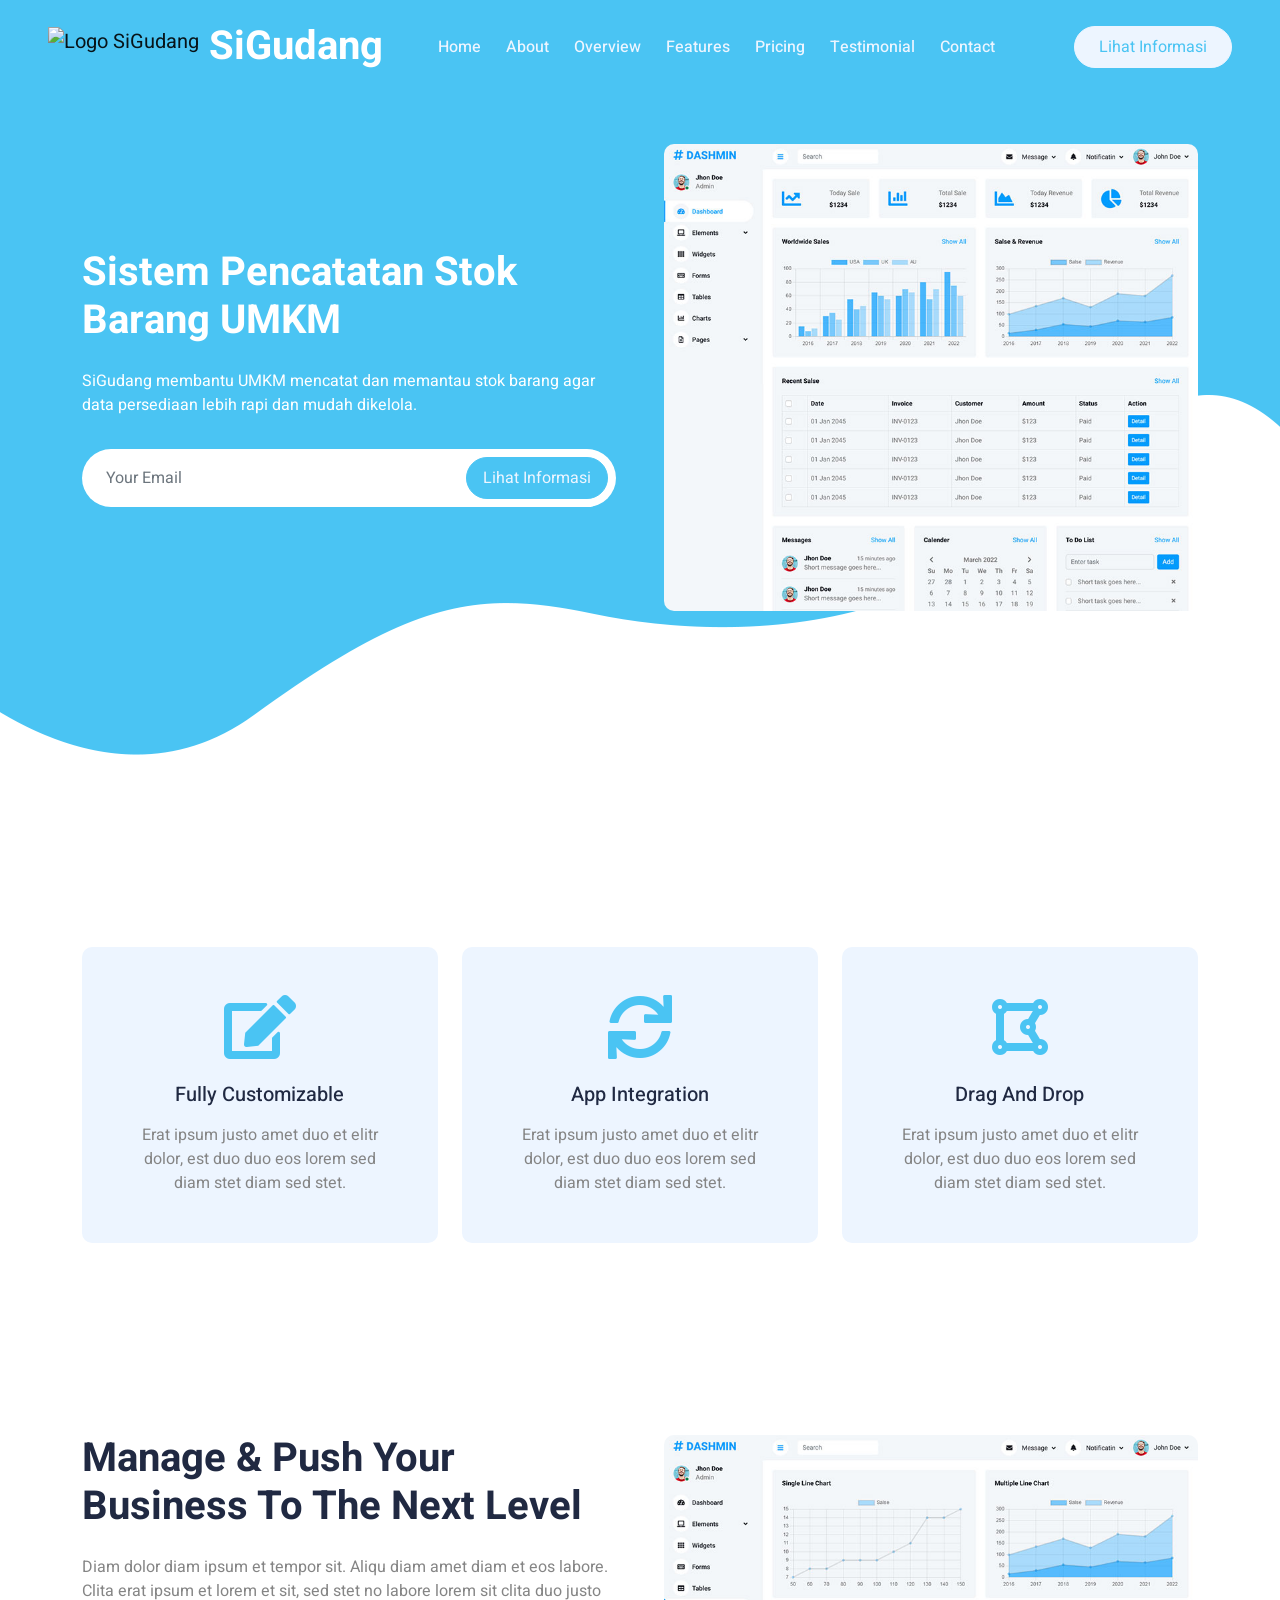
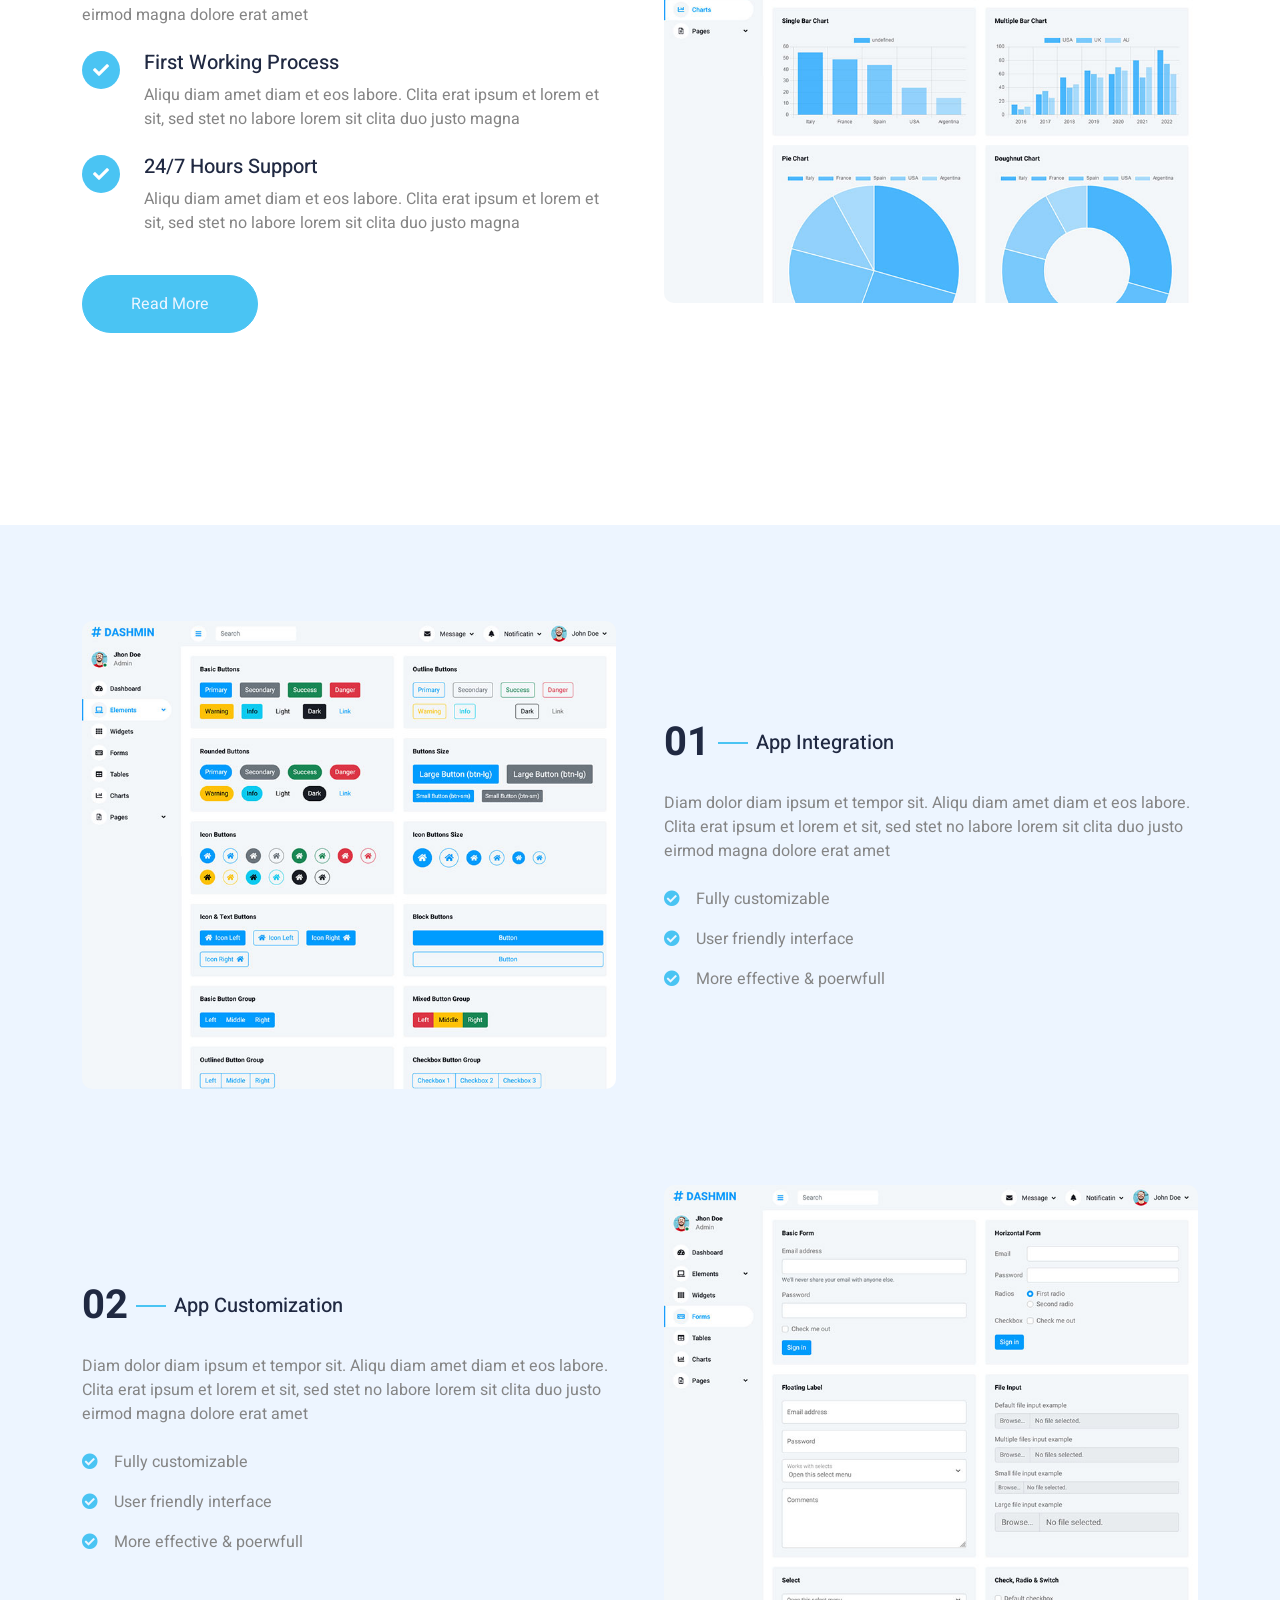
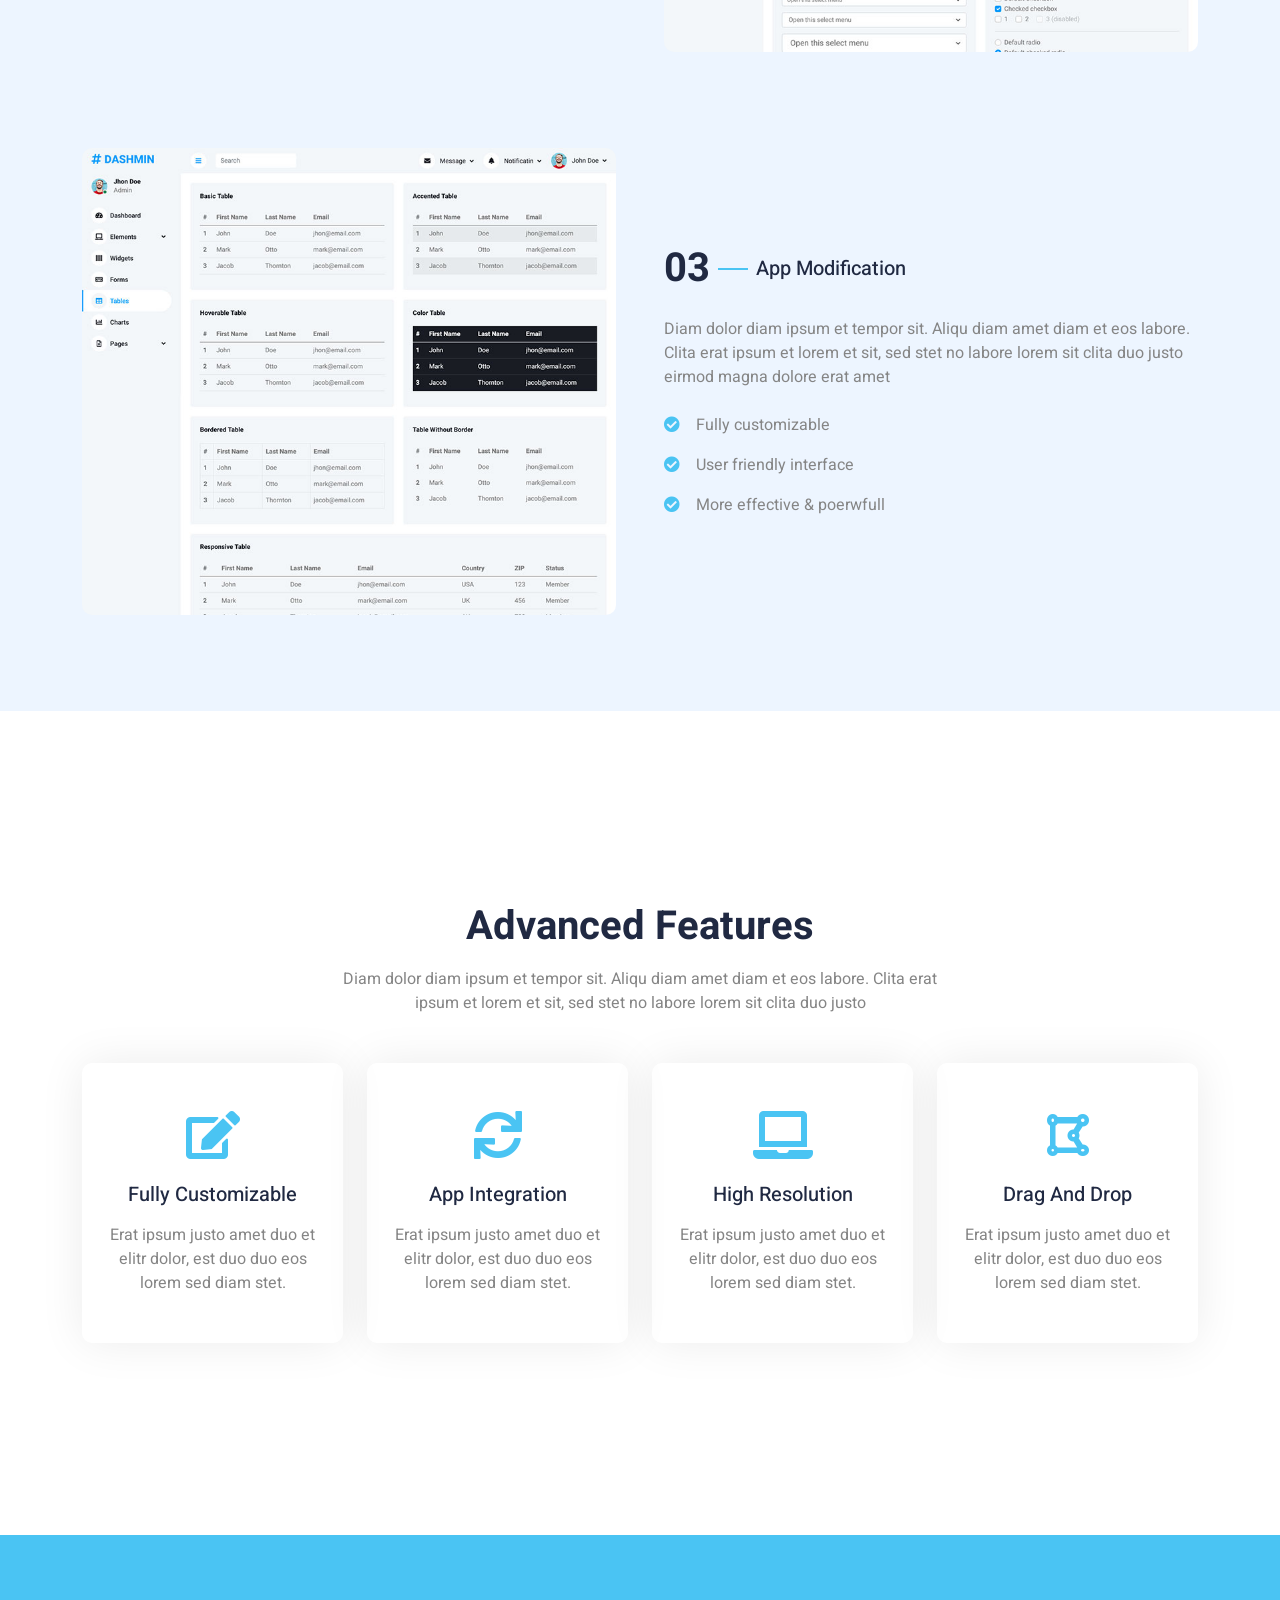
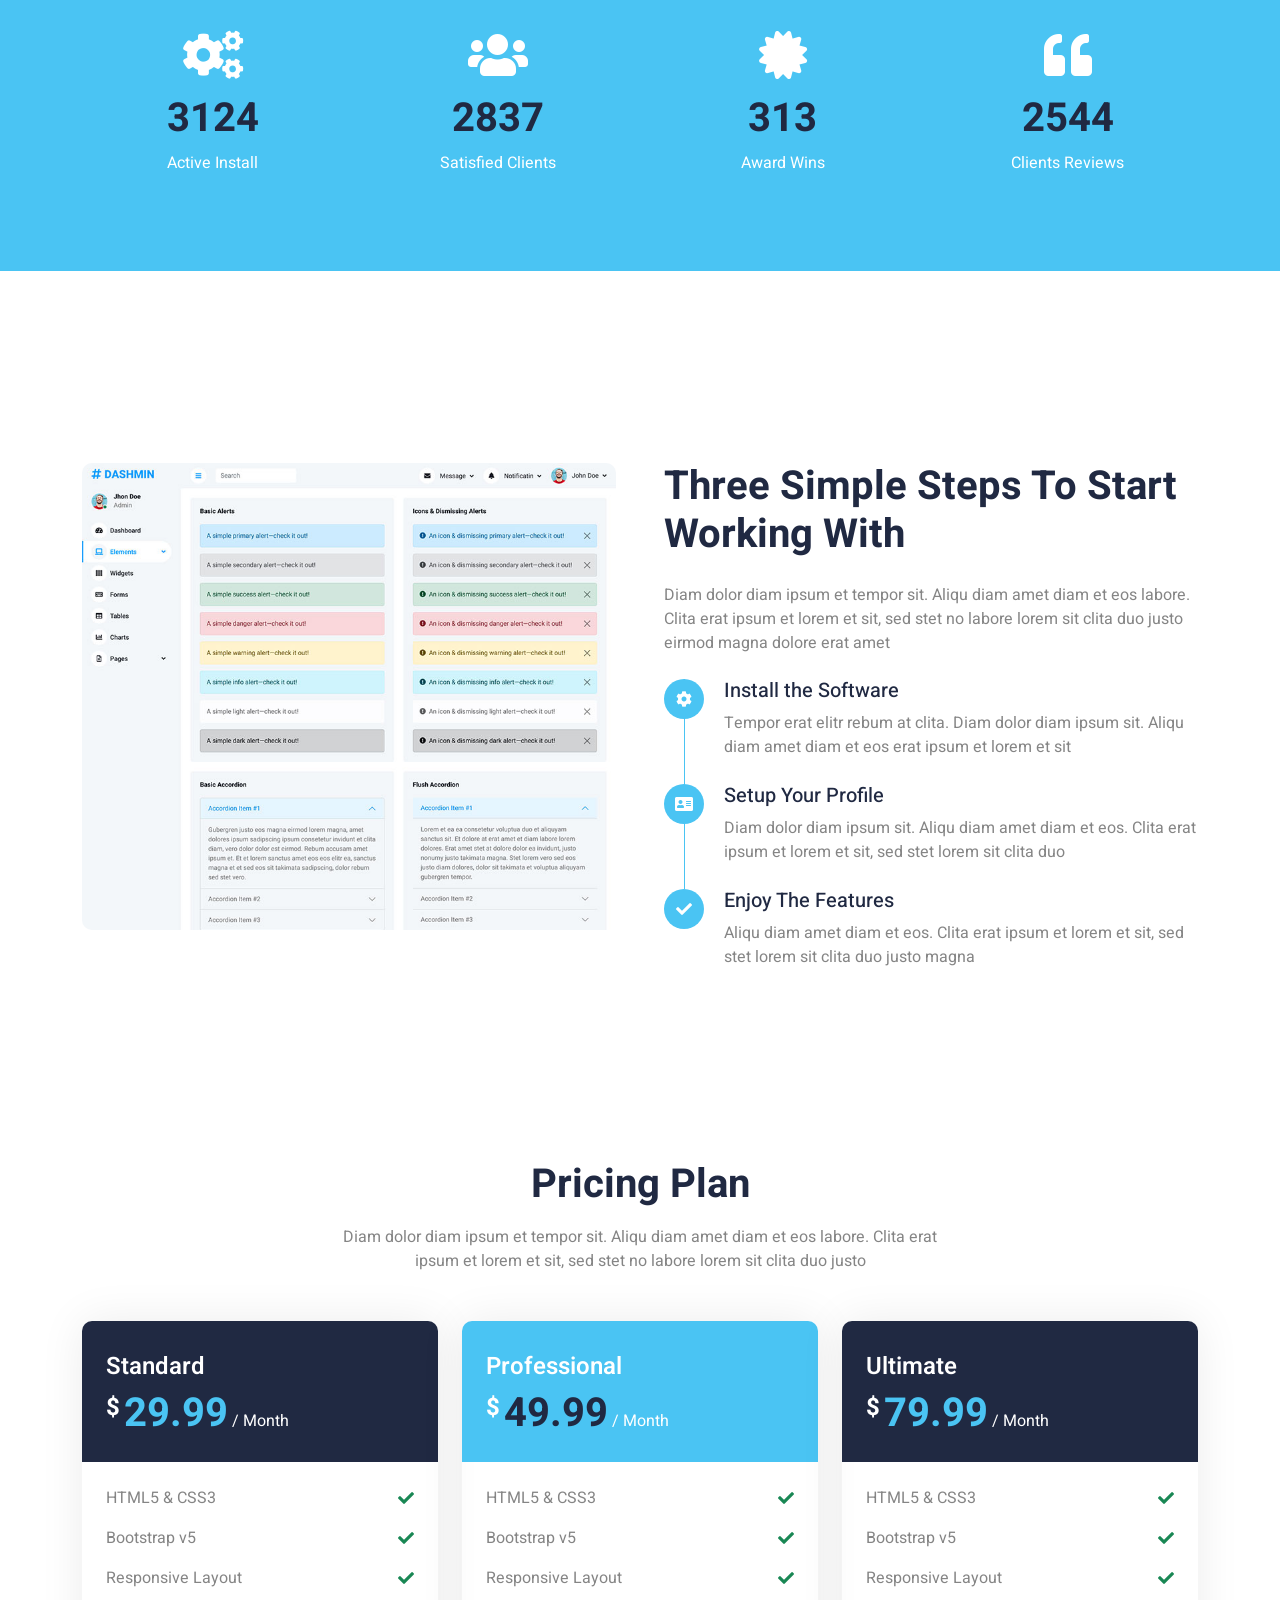
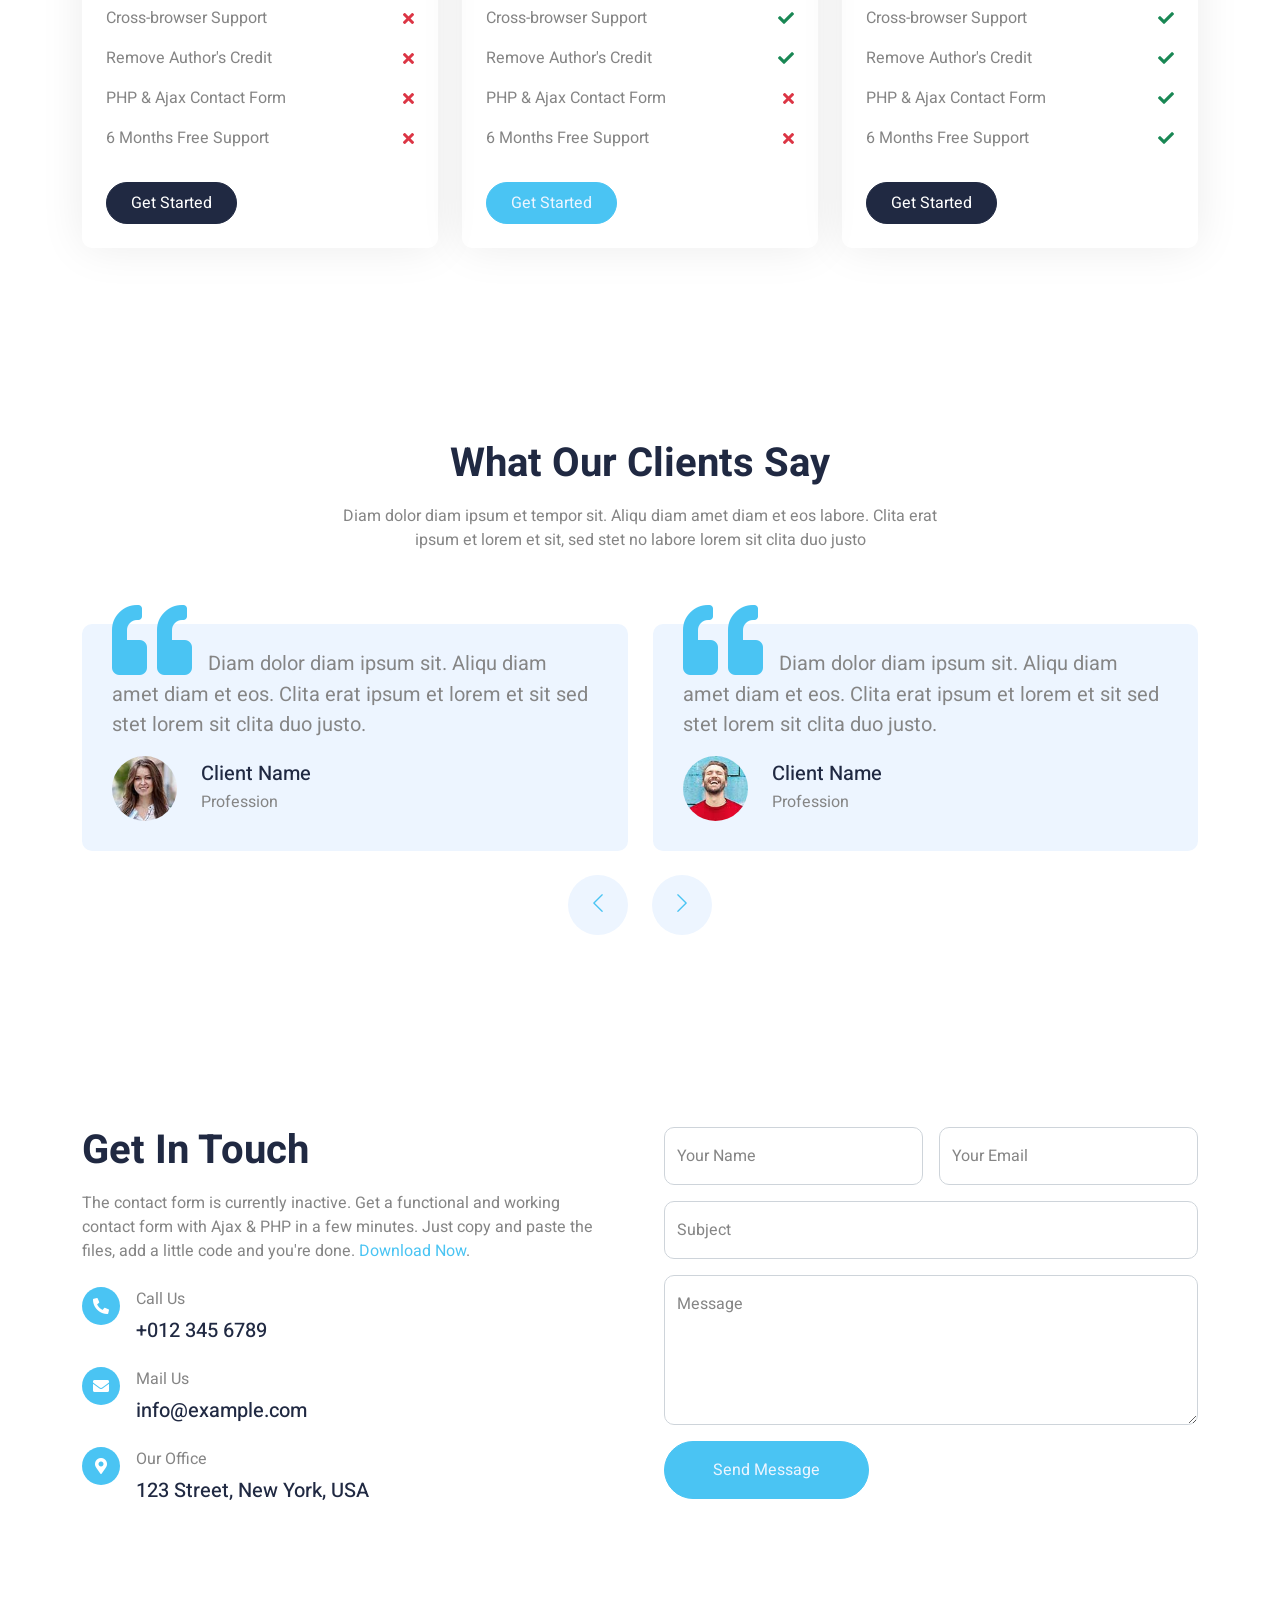
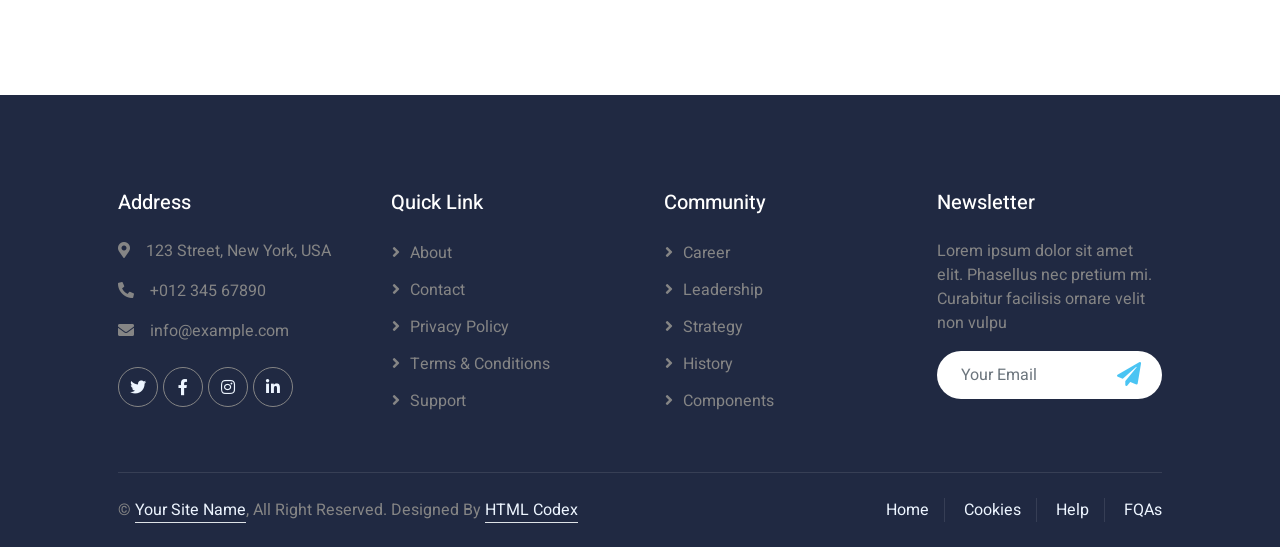
==== commit f69320ec: "Add SiGudang logo to Guest" ====
--- a/public/guest/index.html
+++ b/public/guest/index.html
@@ -45,9 +45,9 @@
         <!-- Navbar & Hero Start -->
         <div class="container-xxl position-relative p-0" id="home">
             <nav class="navbar navbar-expand-lg navbar-light px-4 px-lg-5 py-3 py-lg-0">
-                <a href="" class="navbar-brand p-0">
-                    <h1 class="m-0">SiGudang</h1>
-                    <!-- <img src="img/logo.png" alt="Logo"> -->
+                <a href="" class="navbar-brand p-0 d-flex align-items-center">
+                <img src="img/logosigudang.png" alt="Logo SiGudang" style="height: 40px; width: auto; margin-right: 10px;">
+                <h1 class="m-0">SiGudang</h1>
                 </a>
                 <button class="navbar-toggler rounded-pill" type="button" data-bs-toggle="collapse" data-bs-target="#navbarCollapse">
                     <span class="navbar-toggler-icon"></span>
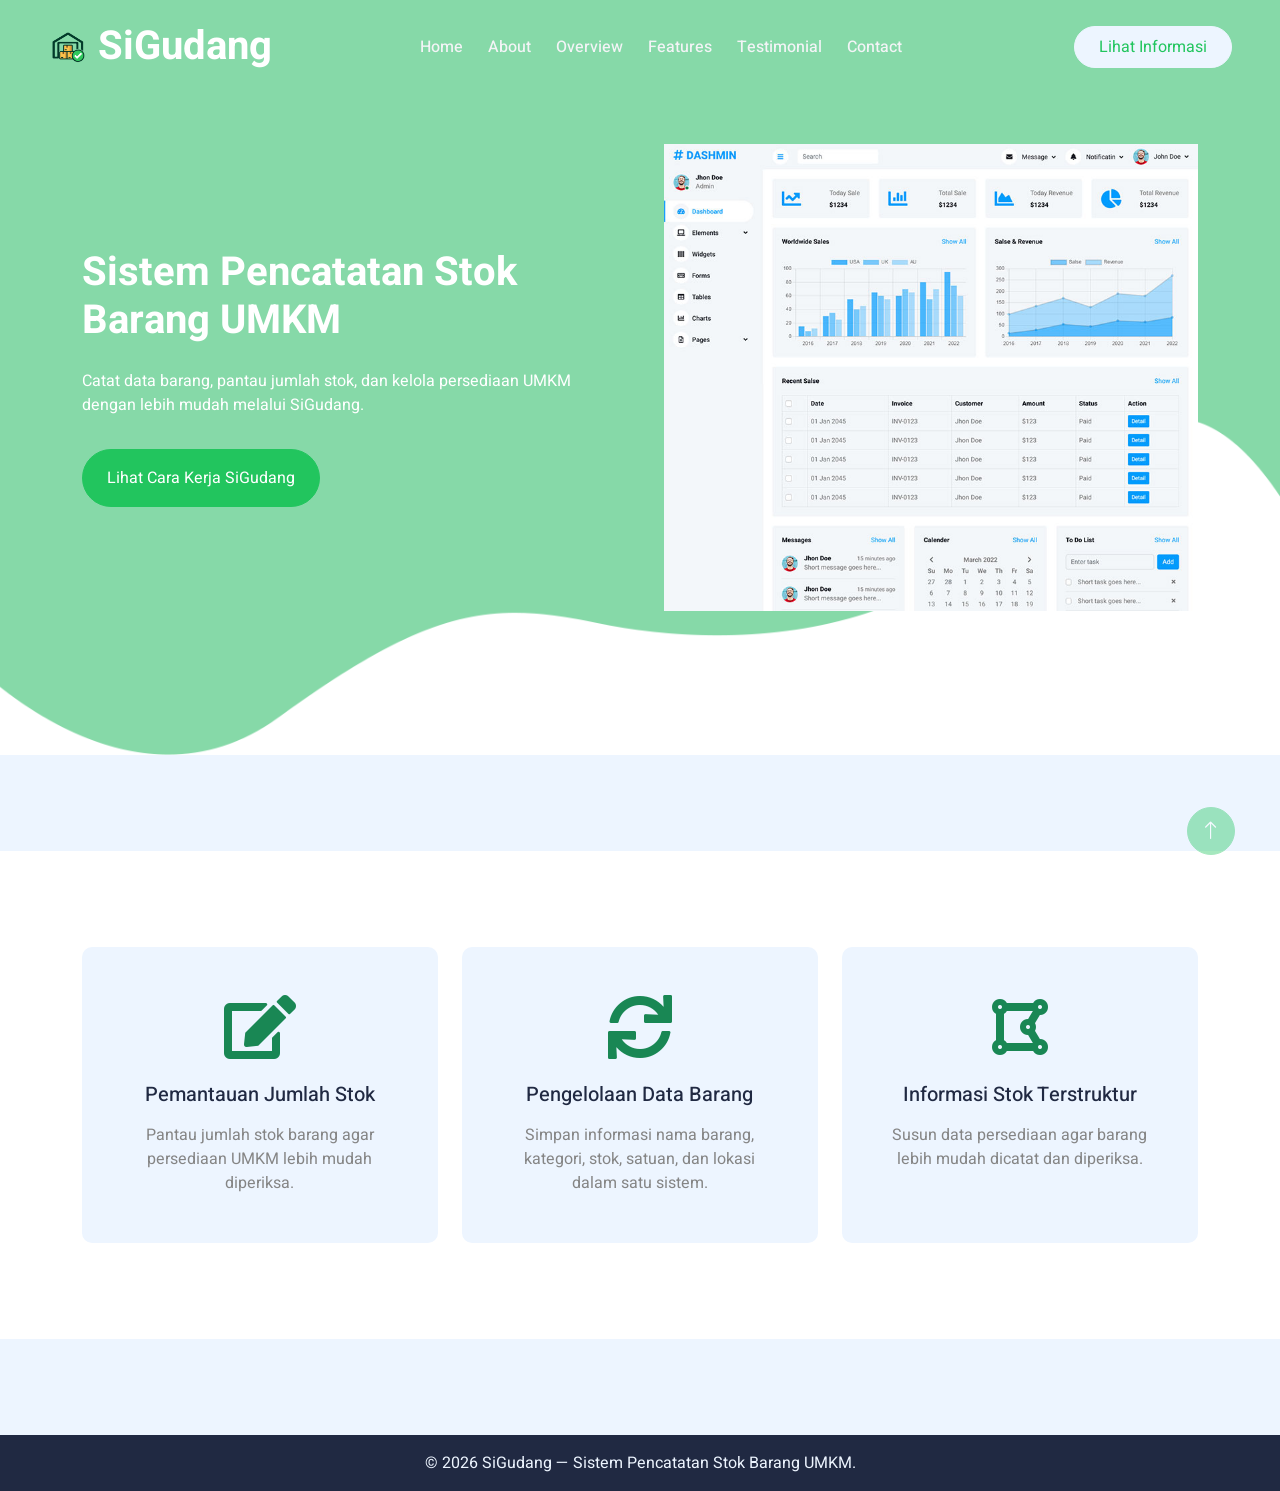
==== commit 81521c54: "Update Guest template SiGudang" ====
--- a/public/guest/index.html
+++ b/public/guest/index.html
@@ -57,8 +57,7 @@
                         <a href="#home" class="nav-item nav-link active">Home</a>
                         <a href="#about" class="nav-item nav-link">About</a>
                         <a href="#overview" class="nav-item nav-link">Overview</a>
-                        <a href="#features" class="nav-item nav-link">Features</a>
-                        <a href="#pricing" class="nav-item nav-link">Pricing</a>
+                        <a href="#features" class="nav-item nav-link">Features</a> 
                         <a href="#testimonial" class="nav-item nav-link">Testimonial</a>
                         <a href="#contact" class="nav-item nav-link">Contact</a>
                     </div>
@@ -66,19 +65,31 @@
                 </div>
             </nav>
 
-            <div class="container-xxl bg-primary hero-header">
+            <div class="container-xxl hero-header">
                 <div class="container">
                     <div class="row g-5 align-items-center">
                         <div class="col-lg-6 text-center text-lg-start">
                             <h1 class="text-white mb-4 animated slideInDown">Sistem Pencatatan Stok Barang UMKM</h1>
-                            <p class="text-white pb-3 animated slideInDown">SiGudang membantu UMKM mencatat dan memantau stok barang agar data persediaan lebih rapi dan mudah dikelola.</p>
+                            
+                            <p class="text-white pb-3 animated slideInDown">
+                                Catat data barang, pantau jumlah stok, dan kelola persediaan
+                                UMKM dengan lebih mudah melalui SiGudang.
+                            </p>
+                            
                             <div class="position-relative w-100 mt-3">
-                                <input class="form-control border-0 rounded-pill w-100 ps-4 pe-5" type="text" placeholder="Your Email" style="height: 58px;">
-                                <button type="button" class="btn btn-primary rounded-pill py-2 px-3 shadow-none position-absolute top-0 end-0 m-2">Lihat Informasi</button>
+                                <a href="#features" class="btn btn-primary rounded-pill py-3 px-4 shadow-none">
+                                    Lihat Cara Kerja SiGudang
+                                </a>
                             </div>
+
+                            
+                            </div>
+                            <div class="col-lg-6 text-center">
+                        <img class="img-fluid"
+                             src="img/hero.jpg"
+                             alt="Ilustrasi SiGudang">
                         </div>
-                        <div class="col-lg-6 text-center text-lg-start">
-                            <img class="img-fluid rounded animated zoomIn" src="img/hero.jpg" alt="">
+                        
                         </div>
                     </div>
                 </div>
@@ -88,28 +99,28 @@
 
 
         <!-- Feature Start -->
-        <div class="container-xxl py-6">
+        <div class="container-xxl bg-white py-6">
             <div class="container">
                 <div class="row g-4">
                     <div class="col-lg-4 wow fadeInUp" data-wow-delay="0.1s">
                         <div class="feature-item bg-light rounded text-center p-5">
-                            <i class="fa fa-4x fa-edit text-primary mb-4"></i>
-                            <h5 class="mb-3">Fully Customizable</h5>
-                            <p class="m-0">Erat ipsum justo amet duo et elitr dolor, est duo duo eos lorem sed diam stet diam sed stet.</p>
+                            <i class="fa fa-4x fa-edit text-success mb-4"></i>
+                            <h5 class="mb-3">Pemantauan Jumlah Stok</h5>
+                            <p class="m-0">Pantau jumlah stok barang agar persediaan UMKM lebih mudah diperiksa.</p>
                         </div>
                     </div>
                     <div class="col-lg-4 wow fadeInUp" data-wow-delay="0.3s">
                         <div class="feature-item bg-light rounded text-center p-5">
-                            <i class="fa fa-4x fa-sync text-primary mb-4"></i>
-                            <h5 class="mb-3">App Integration</h5>
-                            <p class="m-0">Erat ipsum justo amet duo et elitr dolor, est duo duo eos lorem sed diam stet diam sed stet.</p>
+                            <i class="fa fa-4x fa-sync text-success mb-4"></i>
+                            <h5 class="mb-3">Pengelolaan Data Barang</h5>
+                            <p class="m-0">Simpan informasi nama barang, kategori, stok, satuan, dan lokasi dalam satu sistem.</p>
                         </div>
                     </div>
                     <div class="col-lg-4 wow fadeInUp" data-wow-delay="0.5s">
-                        <div class="feature-item bg-light rounded text-center p-5">
-                            <i class="fa fa-4x fa-draw-polygon text-primary mb-4"></i>
-                            <h5 class="mb-3">Drag And Drop</h5>
-                            <p class="m-0">Erat ipsum justo amet duo et elitr dolor, est duo duo eos lorem sed diam stet diam sed stet.</p>
+                    <div class="feature-item bg-light rounded text-center p-5">
+                            <i class="fa fa-4x fa-draw-polygon text-success mb-4"></i>
+                            <h5 class="mb-3">Informasi Stok Terstruktur</h5>
+                            <p class="m-0">Susun data persediaan agar barang lebih mudah dicatat dan diperiksa.</p>
                         </div>
                     </div>
                 </div>
@@ -119,468 +130,49 @@
 
 
         <!-- About Start -->
-        <div class="container-xxl py-6" id="about">
-            <div class="container">
-                <div class="row g-5 flex-column-reverse flex-lg-row">
-                    <div class="col-lg-6 wow fadeInUp" data-wow-delay="0.1s">
-                        <h1 class="mb-4">Manage & Push Your Business To The Next Level</h1>
-                        <p class="mb-4">Diam dolor diam ipsum et tempor sit. Aliqu diam amet diam et eos labore. Clita erat ipsum et lorem et sit, sed stet no labore lorem sit clita duo justo eirmod magna dolore erat amet</p>
-                        <div class="d-flex mb-4">
-                            <div class="flex-shrink-0 btn-square rounded-circle bg-primary text-white">
-                                <i class="fa fa-check"></i>
-                            </div>
-                            <div class="ms-4">
-                                <h5>First Working Process</h5>
-                                <p class="mb-0">Aliqu diam amet diam et eos labore. Clita erat ipsum et lorem et sit, sed stet no labore lorem sit clita duo justo magna</p>
-                            </div>
-                        </div>
-                        <div class="d-flex mb-4">
-                            <div class="flex-shrink-0 btn-square rounded-circle bg-primary text-white">
-                                <i class="fa fa-check"></i>
-                            </div>
-                            <div class="ms-4">
-                                <h5>24/7 Hours Support</h5>
-                                <p class="mb-0">Aliqu diam amet diam et eos labore. Clita erat ipsum et lorem et sit, sed stet no labore lorem sit clita duo justo magna</p>
-                            </div>
-                        </div>
-                        <a href="" class="btn btn-primary py-sm-3 px-sm-5 rounded-pill mt-3">Read More</a>
-                    </div>
-                    <div class="col-lg-6">
-                        <img class="img-fluid rounded wow zoomIn" data-wow-delay="0.5s" src="img/about.jpg">
-                    </div>
-                </div>
-            </div>
-        </div>
+        
         <!-- About End -->
 
 
         <!-- Overview Start -->
-        <div class="container-xxl bg-light my-6 py-5" id="overview">
-            <div class="container">
-                <div class="row g-5 py-5 align-items-center">
-                    <div class="col-lg-6 wow fadeInUp" data-wow-delay="0.1s">
-                        <img class="img-fluid rounded" src="img/overview-1.jpg">
-                    </div>
-                    <div class="col-lg-6 wow fadeInUp" data-wow-delay="0.5s">
-                        <div class="d-flex align-items-center mb-4">
-                            <h1 class="mb-0">01</h1>
-                            <span class="bg-primary mx-2" style="width: 30px; height: 2px;"></span>
-                            <h5 class="mb-0">App Integration</h5>
-                        </div>
-                        <p class="mb-4">Diam dolor diam ipsum et tempor sit. Aliqu diam amet diam et eos labore. Clita erat ipsum et lorem et sit, sed stet no labore lorem sit clita duo justo eirmod magna dolore erat amet</p>
-                        <p><i class="fa fa-check-circle text-primary me-3"></i>Fully customizable</p>
-                        <p><i class="fa fa-check-circle text-primary me-3"></i>User friendly interface</p>
-                        <p class="mb-0"><i class="fa fa-check-circle text-primary me-3"></i>More effective & poerwfull</p>
-                    </div>
-                </div>
-                <div class="row g-5 py-5 align-items-center flex-column-reverse flex-lg-row">
-                    <div class="col-lg-6 wow fadeInUp" data-wow-delay="0.5s">
-                        <div class="d-flex align-items-center mb-4">
-                            <h1 class="mb-0">02</h1>
-                            <span class="bg-primary mx-2" style="width: 30px; height: 2px;"></span>
-                            <h5 class="mb-0">App Customization</h5>
-                        </div>
-                        <p class="mb-4">Diam dolor diam ipsum et tempor sit. Aliqu diam amet diam et eos labore. Clita erat ipsum et lorem et sit, sed stet no labore lorem sit clita duo justo eirmod magna dolore erat amet</p>
-                        <p><i class="fa fa-check-circle text-primary me-3"></i>Fully customizable</p>
-                        <p><i class="fa fa-check-circle text-primary me-3"></i>User friendly interface</p>
-                        <p class="mb-0"><i class="fa fa-check-circle text-primary me-3"></i>More effective & poerwfull</p>
-                    </div>
-                    <div class="col-lg-6 wow fadeInUp" data-wow-delay="0.1s">
-                        <img class="img-fluid rounded" src="img/overview-2.jpg">
-                    </div>
-                </div>
-                <div class="row g-5 py-5 align-items-center">
-                    <div class="col-lg-6 wow fadeInUp" data-wow-delay="0.1s">
-                        <img class="img-fluid rounded" src="img/overview-3.jpg">
-                    </div>
-                    <div class="col-lg-6 wow fadeInUp" data-wow-delay="0.5s">
-                        <div class="d-flex align-items-center mb-4">
-                            <h1 class="mb-0">03</h1>
-                            <span class="bg-primary mx-2" style="width: 30px; height: 2px;"></span>
-                            <h5 class="mb-0">App Modification</h5>
-                        </div>
-                        <p class="mb-4">Diam dolor diam ipsum et tempor sit. Aliqu diam amet diam et eos labore. Clita erat ipsum et lorem et sit, sed stet no labore lorem sit clita duo justo eirmod magna dolore erat amet</p>
-                        <p><i class="fa fa-check-circle text-primary me-3"></i>Fully customizable</p>
-                        <p><i class="fa fa-check-circle text-primary me-3"></i>User friendly interface</p>
-                        <p class="mb-0"><i class="fa fa-check-circle text-primary me-3"></i>More effective & poerwfull</p>
-                    </div>
-                </div>
-            </div>
-        </div>
+        
         <!-- Overview End -->
 
 
         <!-- Advanced Feature Start -->
-        <div class="container-xxl py-6" id="features">
-            <div class="container">
-                <div class="mx-auto text-center wow fadeInUp" data-wow-delay="0.1s" style="max-width: 600px;">
-                    <h1 class="mb-3">Advanced Features</h1>
-                    <p class="mb-5">Diam dolor diam ipsum et tempor sit. Aliqu diam amet diam et eos labore. Clita erat ipsum et lorem et sit, sed stet no labore lorem sit clita duo justo</p>
-                </div>
-                <div class="row g-4">
-                    <div class="col-lg-3 col-md-6 wow fadeInUp" data-wow-delay="0.1s">
-                        <div class="advanced-feature-item text-center rounded py-5 px-4">
-                            <i class="fa fa-edit fa-3x text-primary mb-4"></i>
-                            <h5 class="mb-3">Fully Customizable</h5>
-                            <p class="m-0">Erat ipsum justo amet duo et elitr dolor, est duo duo eos lorem sed diam stet.</p>
-                        </div>
-                    </div>
-                    <div class="col-lg-3 col-md-6 wow fadeInUp" data-wow-delay="0.3s">
-                        <div class="advanced-feature-item text-center rounded py-5 px-4">
-                            <i class="fa fa-sync fa-3x text-primary mb-4"></i>
-                            <h5 class="mb-3">App Integration</h5>
-                            <p class="m-0">Erat ipsum justo amet duo et elitr dolor, est duo duo eos lorem sed diam stet.</p>
-                        </div>
-                    </div>
-                    <div class="col-lg-3 col-md-6 wow fadeInUp" data-wow-delay="0.5s">
-                        <div class="advanced-feature-item text-center rounded py-5 px-4">
-                            <i class="fa fa-laptop fa-3x text-primary mb-4"></i>
-                            <h5 class="mb-3">High Resolution</h5>
-                            <p class="m-0">Erat ipsum justo amet duo et elitr dolor, est duo duo eos lorem sed diam stet.</p>
-                        </div>
-                    </div>
-                    <div class="col-lg-3 col-md-6 wow fadeInUp" data-wow-delay="0.7s">
-                        <div class="advanced-feature-item text-center rounded py-5 px-4">
-                            <i class="fa fa-draw-polygon fa-3x text-primary mb-4"></i>
-                            <h5 class="mb-3">Drag And Drop</h5>
-                            <p class="m-0">Erat ipsum justo amet duo et elitr dolor, est duo duo eos lorem sed diam stet.</p>
-                        </div>
-                    </div>
-                </div>
-            </div>
-        </div>
+        
         <!-- Advanced Feature End -->
 
 
         <!-- Facts Start -->
-        <div class="container-xxl bg-primary my-6 py-6 wow fadeInUp" data-wow-delay="0.1s">
-            <div class="container">
-                <div class="row g-4">
-                    <div class="col-md-6 col-lg-3 text-center wow fadeIn" data-wow-delay="0.1s">
-                        <i class="fa fa-cogs fa-3x text-white mb-3"></i>
-                        <h1 class="mb-2" data-toggle="counter-up">7264</h1>
-                        <p class="text-white mb-0">Active Install</p>
-                    </div>
-                    <div class="col-md-6 col-lg-3 text-center wow fadeIn" data-wow-delay="0.3s">
-                        <i class="fa fa-users fa-3x text-white mb-3"></i>
-                        <h1 class="mb-2" data-toggle="counter-up">6521</h1>
-                        <p class="text-white mb-0">Satisfied Clients</p>
-                    </div>
-                    <div class="col-md-6 col-lg-3 text-center wow fadeIn" data-wow-delay="0.5s">
-                        <i class="fa fa-certificate fa-3x text-white mb-3"></i>
-                        <h1 class="mb-2" data-toggle="counter-up">729</h1>
-                        <p class="text-white mb-0">Award Wins</p>
-                    </div>
-                    <div class="col-md-6 col-lg-3 text-center wow fadeIn" data-wow-delay="0.7s">
-                        <i class="fa fa-quote-left fa-3x text-white mb-3"></i>
-                        <h1 class="mb-2" data-toggle="counter-up">5917</h1>
-                        <p class="text-white mb-0">Clients Reviews</p>
-                    </div>
-                </div>
-            </div>
-        </div>
+        
         <!-- Facts End -->
 
 
         <!-- Process Start -->
-        <div class="container-xxl py-6">
-            <div class="container">
-                <div class="row g-5">
-                    <div class="col-lg-6 wow fadeInUp" data-wow-delay="0.1s">
-                        <img class="img-fluid rounded" src="img/process.jpg">
-                    </div>
-                    <div class="col-lg-6 wow fadeInUp" data-wow-delay="0.5s">
-                        <h1 class="mb-4">Three Simple Steps To Start Working With</h1>
-                        <p class="mb-4">Diam dolor diam ipsum et tempor sit. Aliqu diam amet diam et eos labore. Clita erat ipsum et lorem et sit, sed stet no labore lorem sit clita duo justo eirmod magna dolore erat amet</p>
-                        <ul class="process mb-0">
-                            <li>
-                                <span><i class="fa fa-cog"></i></span>
-                                <div>
-                                    <h5>Install the Software</h5>
-                                    <p>Tempor erat elitr rebum at clita. Diam dolor diam ipsum sit. Aliqu diam amet diam et eos erat ipsum et lorem et sit</p>
-                                </div>
-                            </li>
-                            <li>
-                                <span><i class="fa fa-address-card"></i></span>
-                                <div>
-                                    <h5>Setup Your Profile</h5>
-                                    <p>Diam dolor diam ipsum sit. Aliqu diam amet diam et eos. Clita erat ipsum et lorem et sit, sed stet lorem sit clita duo</p>
-                                </div>
-                            </li>
-                            <li>
-                                <span><i class="fa fa-check"></i></span>
-                                <div>
-                                    <h5>Enjoy The Features</h5>
-                                    <p>Aliqu diam amet diam et eos. Clita erat ipsum et lorem et sit, sed stet lorem sit clita duo justo magna</p>
-                                </div>
-                            </li>
-                        </ul>
-                    </div>
-                </div>
-            </div>
-        </div>
+        
         <!-- Process End -->
 
 
-        <!-- Pricing Start -->
-        <div class="container-xxl py-6" id="pricing">
-            <div class="container">
-                <div class="mx-auto text-center wow fadeInUp" data-wow-delay="0.1s" style="max-width: 600px;">
-                    <h1 class="mb-3">Pricing Plan</h1>
-                    <p class="mb-5">Diam dolor diam ipsum et tempor sit. Aliqu diam amet diam et eos labore. Clita erat ipsum et lorem et sit, sed stet no labore lorem sit clita duo justo</p>
-                </div>
-                <div class="row g-4">
-                    <div class="col-lg-4 col-md-6 wow fadeInUp" data-wow-delay="0.1s">
-                        <div class="price-item rounded overflow-hidden">
-                            <div class="bg-dark p-4">
-                                <h4 class="text-white mt-2">Standard</h4>
-                                <div class="text-white">
-                                    <span class="align-top fs-4 fw-bold">$</span>
-                                    <h1 class="d-inline display-6 text-primary mb-0"> 29.99</h1>
-                                    <span class="align-baseline">/ Month</span>
-                                </div>
-                            </div>
-                            <div class="p-4">
-                                <div class="d-flex justify-content-between mb-3"><span>HTML5 & CSS3</span><i class="fa fa-check text-success pt-1"></i></div>
-                                <div class="d-flex justify-content-between mb-3"><span>Bootstrap v5</span><i class="fa fa-check text-success pt-1"></i></div>
-                                <div class="d-flex justify-content-between mb-3"><span>Responsive Layout</span><i class="fa fa-check text-success pt-1"></i></div>
-                                <div class="d-flex justify-content-between mb-3"><span>Cross-browser Support</span><i class="fa fa-times text-danger pt-1"></i></div>
-                                <div class="d-flex justify-content-between mb-3"><span>Remove Author's Credit</span><i class="fa fa-times text-danger pt-1"></i></div>
-                                <div class="d-flex justify-content-between mb-3"><span>PHP & Ajax Contact Form</span><i class="fa fa-times text-danger pt-1"></i></div>
-                                <div class="d-flex justify-content-between mb-3"><span>6 Months Free Support</span><i class="fa fa-times text-danger pt-1"></i></div>
-                                <a href="" class="btn btn-dark rounded-pill py-2 px-4 mt-3">Get Started</a>
-                            </div>
-                        </div>
-                    </div>
-                    <div class="col-lg-4 col-md-6 wow fadeInUp" data-wow-delay="0.3s">
-                        <div class="price-item rounded overflow-hidden">
-                            <div class="bg-primary p-4">
-                                <h4 class="text-white mt-2">Professional</h4>
-                                <div class="text-white">
-                                    <span class="align-top fs-4 fw-bold">$</span>
-                                    <h1 class="d-inline display-6 text-dark mb-0"> 49.99</h1>
-                                    <span class="align-baseline">/ Month</span>
-                                </div>
-                            </div>
-                            <div class="p-4">
-                                <div class="d-flex justify-content-between mb-3"><span>HTML5 & CSS3</span><i class="fa fa-check text-success pt-1"></i></div>
-                                <div class="d-flex justify-content-between mb-3"><span>Bootstrap v5</span><i class="fa fa-check text-success pt-1"></i></div>
-                                <div class="d-flex justify-content-between mb-3"><span>Responsive Layout</span><i class="fa fa-check text-success pt-1"></i></div>
-                                <div class="d-flex justify-content-between mb-3"><span>Cross-browser Support</span><i class="fa fa-check text-success pt-1"></i></div>
-                                <div class="d-flex justify-content-between mb-3"><span>Remove Author's Credit</span><i class="fa fa-check text-success pt-1"></i></div>
-                                <div class="d-flex justify-content-between mb-3"><span>PHP & Ajax Contact Form</span><i class="fa fa-times text-danger pt-1"></i></div>
-                                <div class="d-flex justify-content-between mb-3"><span>6 Months Free Support</span><i class="fa fa-times text-danger pt-1"></i></div>
-                                <a href="" class="btn btn-primary rounded-pill py-2 px-4 mt-3">Get Started</a>
-                            </div>
-                        </div>
-                    </div>
-                    <div class="col-lg-4 col-md-6 wow fadeInUp" data-wow-delay="0.5s">
-                        <div class="price-item rounded overflow-hidden">
-                            <div class="bg-dark p-4">
-                                <h4 class="text-white mt-2">Ultimate</h4>
-                                <div class="text-white">
-                                    <span class="align-top fs-4 fw-bold">$</span>
-                                    <h1 class="d-inline display-6 text-primary mb-0"> 79.99</h1>
-                                    <span class="align-baseline">/ Month</span>
-                                </div>
-                            </div>
-                            <div class="p-4">
-                                <div class="d-flex justify-content-between mb-3"><span>HTML5 & CSS3</span><i class="fa fa-check text-success pt-1"></i></div>
-                                <div class="d-flex justify-content-between mb-3"><span>Bootstrap v5</span><i class="fa fa-check text-success pt-1"></i></div>
-                                <div class="d-flex justify-content-between mb-3"><span>Responsive Layout</span><i class="fa fa-check text-success pt-1"></i></div>
-                                <div class="d-flex justify-content-between mb-3"><span>Cross-browser Support</span><i class="fa fa-check text-success pt-1"></i></div>
-                                <div class="d-flex justify-content-between mb-3"><span>Remove Author's Credit</span><i class="fa fa-check text-success pt-1"></i></div>
-                                <div class="d-flex justify-content-between mb-3"><span>PHP & Ajax Contact Form</span><i class="fa fa-check text-success pt-1"></i></div>
-                                <div class="d-flex justify-content-between mb-3"><span>6 Months Free Support</span><i class="fa fa-check text-success pt-1"></i></div>
-                                <a href="" class="btn btn-dark rounded-pill py-2 px-4 mt-3">Get Started</a>
-                            </div>
-                        </div>
-                    </div>
-                </div>
-            </div>
-        </div>
-        <!-- Pricing End -->
+        
 
 
         <!-- Testimonial Start -->
-        <div class="container-xxl py-6" id="testimonial">
-            <div class="container">
-                <div class="mx-auto text-center wow fadeInUp" data-wow-delay="0.1s" style="max-width: 600px;">
-                    <h1 class="mb-3">What Our Clients Say</h1>
-                    <p class="mb-5">Diam dolor diam ipsum et tempor sit. Aliqu diam amet diam et eos labore. Clita erat ipsum et lorem et sit, sed stet no labore lorem sit clita duo justo</p>
-                </div>
-                <div class="owl-carousel testimonial-carousel wow fadeInUp" data-wow-delay="0.1s">
-                    <div class="testimonial-item bg-light rounded my-4">
-                        <p class="fs-5"><i class="fa fa-quote-left fa-4x text-primary mt-n4 me-3"></i>Diam dolor diam ipsum sit. Aliqu diam amet diam et eos. Clita erat ipsum et lorem et sit sed stet lorem sit clita duo justo.</p>
-                        <div class="d-flex align-items-center">
-                            <img class="img-fluid flex-shrink-0 rounded-circle" src="img/testimonial-1.jpg" style="width: 65px; height: 65px;">
-                            <div class="ps-4">
-                                <h5 class="mb-1">Client Name</h5>
-                                <span>Profession</span>
-                            </div>
-                        </div>
-                    </div>
-                    <div class="testimonial-item bg-light rounded my-4">
-                        <p class="fs-5"><i class="fa fa-quote-left fa-4x text-primary mt-n4 me-3"></i>Diam dolor diam ipsum sit. Aliqu diam amet diam et eos. Clita erat ipsum et lorem et sit sed stet lorem sit clita duo justo.</p>
-                        <div class="d-flex align-items-center">
-                            <img class="img-fluid flex-shrink-0 rounded-circle" src="img/testimonial-2.jpg" style="width: 65px; height: 65px;">
-                            <div class="ps-4">
-                                <h5 class="mb-1">Client Name</h5>
-                                <span>Profession</span>
-                            </div>
-                        </div>
-                    </div>
-                    <div class="testimonial-item bg-light rounded my-4">
-                        <p class="fs-5"><i class="fa fa-quote-left fa-4x text-primary mt-n4 me-3"></i>Diam dolor diam ipsum sit. Aliqu diam amet diam et eos. Clita erat ipsum et lorem et sit sed stet lorem sit clita duo justo.</p>
-                        <div class="d-flex align-items-center">
-                            <img class="img-fluid flex-shrink-0 rounded-circle" src="img/testimonial-3.jpg" style="width: 65px; height: 65px;">
-                            <div class="ps-4">
-                                <h5 class="mb-1">Client Name</h5>
-                                <span>Profession</span>
-                            </div>
-                        </div>
-                    </div>
-                </div>
-            </div>
-        </div>
+        
         <!-- Testimonial End -->
 
 
         <!-- Contact Start -->
-        <div class="container-xxl py-6" id="contact">
-            <div class="container">
-                <div class="row g-5">
-                    <div class="col-lg-6 wow fadeInUp" data-wow-delay="0.1s">
-                        <h1 class="mb-3">Get In Touch</h1>
-                        <p class="mb-4">The contact form is currently inactive. Get a functional and working contact form with Ajax & PHP in a few minutes. Just copy and paste the files, add a little code and you're done. <a href="https://htmlcodex.com/contact-form">Download Now</a>.</p>
-                        <div class="d-flex mb-4">
-                            <div class="flex-shrink-0 btn-square rounded-circle bg-primary text-white">
-                                <i class="fa fa-phone-alt"></i>
-                            </div>
-                            <div class="ms-3">
-                                <p class="mb-2">Call Us</p>
-                                <h5 class="mb-0">+012 345 6789</h5>
-                            </div>
-                        </div>
-                        <div class="d-flex mb-4">
-                            <div class="flex-shrink-0 btn-square rounded-circle bg-primary text-white">
-                                <i class="fa fa-envelope"></i>
-                            </div>
-                            <div class="ms-3">
-                                <p class="mb-2">Mail Us</p>
-                                <h5 class="mb-0">info@example.com</h5>
-                            </div>
-                        </div>
-                        <div class="d-flex mb-0">
-                            <div class="flex-shrink-0 btn-square rounded-circle bg-primary text-white">
-                                <i class="fa fa-map-marker-alt"></i>
-                            </div>
-                            <div class="ms-3">
-                                <p class="mb-2">Our Office</p>
-                                <h5 class="mb-0">123 Street, New York, USA</h5>
-                            </div>
-                        </div>
-                    </div>
-                    <div class="col-lg-6 wow fadeInUp" data-wow-delay="0.5s">
-                        <form>
-                            <div class="row g-3">
-                                <div class="col-md-6">
-                                    <div class="form-floating">
-                                        <input type="text" class="form-control" id="name" placeholder="Your Name">
-                                        <label for="name">Your Name</label>
-                                    </div>
-                                </div>
-                                <div class="col-md-6">
-                                    <div class="form-floating">
-                                        <input type="email" class="form-control" id="email" placeholder="Your Email">
-                                        <label for="email">Your Email</label>
-                                    </div>
-                                </div>
-                                <div class="col-12">
-                                    <div class="form-floating">
-                                        <input type="text" class="form-control" id="subject" placeholder="Subject">
-                                        <label for="subject">Subject</label>
-                                    </div>
-                                </div>
-                                <div class="col-12">
-                                    <div class="form-floating">
-                                        <textarea class="form-control" placeholder="Leave a message here" id="message" style="height: 150px"></textarea>
-                                        <label for="message">Message</label>
-                                    </div>
-                                </div>
-                                <div class="col-12">
-                                    <button class="btn btn-primary rounded-pill py-3 px-5" type="submit">Send Message</button>
-                                </div>
-                            </div>
-                        </form>
-                    </div>
-                </div>
-            </div>
-        </div>
+        
         <!-- Contact End -->
         
 
         <!-- Footer Start -->
-        <div class="container-fluid bg-dark text-body footer wow fadeIn" data-wow-delay="0.1s">
-            <div class="container py-5 px-lg-5">
-                <div class="row g-5">
-                    <div class="col-md-6 col-lg-3">
-                        <p class="section-title text-white h5 mb-4">Address<span></span></p>
-                        <p><i class="fa fa-map-marker-alt me-3"></i>123 Street, New York, USA</p>
-                        <p><i class="fa fa-phone-alt me-3"></i>+012 345 67890</p>
-                        <p><i class="fa fa-envelope me-3"></i>info@example.com</p>
-                        <div class="d-flex pt-2">
-                            <a class="btn btn-outline-light btn-social" href=""><i class="fab fa-twitter"></i></a>
-                            <a class="btn btn-outline-light btn-social" href=""><i class="fab fa-facebook-f"></i></a>
-                            <a class="btn btn-outline-light btn-social" href=""><i class="fab fa-instagram"></i></a>
-                            <a class="btn btn-outline-light btn-social" href=""><i class="fab fa-linkedin-in"></i></a>
-                        </div>
-                    </div>
-                    <div class="col-md-6 col-lg-3">
-                        <p class="section-title text-white h5 mb-4">Quick Link<span></span></p>
-                        <a class="btn btn-link" href="">About</a>
-                        <a class="btn btn-link" href="">Contact</a>
-                        <a class="btn btn-link" href="">Privacy Policy</a>
-                        <a class="btn btn-link" href="">Terms & Conditions</a>
-                        <a class="btn btn-link" href="">Support</a>
-                    </div>
-                    <div class="col-md-6 col-lg-3">
-                        <p class="section-title text-white h5 mb-4">Community<span></span></p>
-                        <a class="btn btn-link" href="">Career</a>
-                        <a class="btn btn-link" href="">Leadership</a>
-                        <a class="btn btn-link" href="">Strategy</a>
-                        <a class="btn btn-link" href="">History</a>
-                        <a class="btn btn-link" href="">Components</a>
-                    </div>
-                    <div class="col-md-6 col-lg-3">
-                        <p class="section-title text-white h5 mb-4">Newsletter<span></span></p>
-                        <p>Lorem ipsum dolor sit amet elit. Phasellus nec pretium mi. Curabitur facilisis ornare velit non vulpu</p>
-                        <div class="position-relative w-100 mt-3">
-                            <input class="form-control border-0 rounded-pill w-100 ps-4 pe-5" type="text" placeholder="Your Email" style="height: 48px;">
-                            <button type="button" class="btn shadow-none position-absolute top-0 end-0 mt-1 me-2"><i class="fa fa-paper-plane text-primary fs-4"></i></button>
-                        </div>
-                    </div>
-                </div>
-            </div>
-            <div class="container px-lg-5">
-                <div class="copyright">
-                    <div class="row">
-                        <div class="col-md-6 text-center text-md-start mb-3 mb-md-0">
-                            &copy; <a class="border-bottom" href="#">Your Site Name</a>, All Right Reserved. 
-							
-							<!--/*** This template is free as long as you keep the footer author’s credit link/attribution link/backlink. If you'd like to use the template without the footer author’s credit link/attribution link/backlink, you can purchase the Credit Removal License from "https://htmlcodex.com/credit-removal". Thank you for your support. ***/-->
-							Designed By <a class="border-bottom" href="https://htmlcodex.com">HTML Codex</a>
-                        </div>
-                        <div class="col-md-6 text-center text-md-end">
-                            <div class="footer-menu">
-                                <a href="">Home</a>
-                                <a href="">Cookies</a>
-                                <a href="">Help</a>
-                                <a href="">FQAs</a>
-                            </div>
-                        </div>
-                    </div>
-                </div>
+        <div class="container-fluid bg-dark text-light footer py-3">
+            <div class="container text-center">
+                <p class="mb-0">
+                    &copy; 2026 SiGudang — Sistem Pencatatan Stok Barang UMKM.
+                </p>
             </div>
         </div>
         <!-- Footer End -->
--- a/public/guest/css/style.css
+++ b/public/guest/css/style.css
@@ -1,8 +1,8 @@
 /********** Template CSS **********/
 :root {
-    --primary: #4AC4F3;
-    --light: #EDF5FF;
-    --dark: #202942;
+    --primary: #22C55E;
+    --light: #F3F4F6;
+    --dark: #0D3B2E;
 }
 
 
@@ -69,7 +69,9 @@
 }
 
 .btn.btn-primary {
-    color: var(--light);
+    color: #FFFFFF;
+    background-color: var(--primary);
+    border-color: var(--primary);
 }
 
 .btn.btn-light {
@@ -231,7 +233,8 @@
 .hero-header {
     margin-bottom: 6rem;
     padding: 9rem 0;
-    background: url(../img/bg-bottom.png) center bottom no-repeat;
+    background: #86D9A8 url(../img/bg-bottom.png) center bottom no-repeat;
+    background-size: contain;
 }
 
 @media (max-width: 991.98px) {
